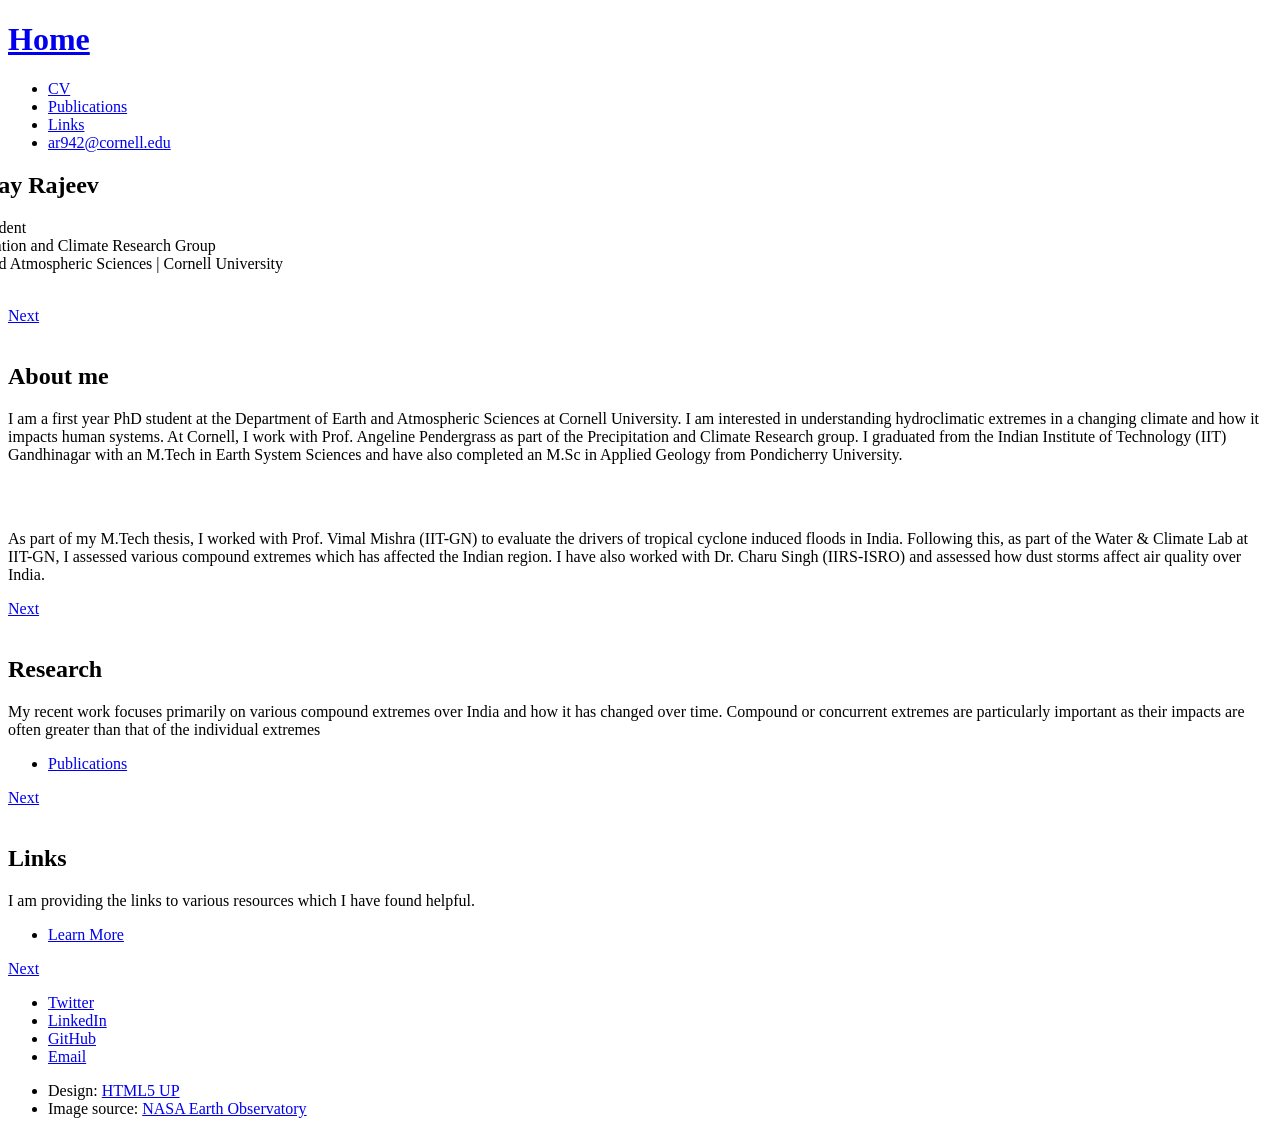
==== index.html @ 34b5880c "Add files via upload" ====
<!DOCTYPE HTML>
<!--
	Landed by HTML5 UP
	html5up.net | @ajlkn
	Free for personal and commercial use under the CCA 3.0 license (html5up.net/license)
-->
<html>
	<head>
		<title>Akshay Rajeev</title>
		<meta charset="utf-8" />
		<meta name="viewport" content="width=device-width, initial-scale=1, user-scalable=no" />
		<link rel="stylesheet" href="assets/css/main.css" />
		<noscript><link rel="stylesheet" href="assets/css/noscript.css" /></noscript>
	</head>
	<body class="is-preload landing">
		<div id="page-wrapper">

			<!-- Header -->
				<header id="header">
					<h1 id="logo"><a href="index.html">Home</a></h1>
					<nav id="nav">
						<ul>
							<li><a href="pdfs/RajeevCV.pdf">CV</a></li>
							<!-- <li>
								<a href="#">Layouts</a>
								<ul>
									<li><a href="left-sidebar.html">Left Sidebar</a></li>
									<li><a href="right-sidebar.html">Right Sidebar</a></li>
									<li><a href="no-sidebar.html">No Sidebar</a></li>
									<li>
										<a href="#">Submenu</a>
										<ul>
											<li><a href="#">Option 1</a></li>
											<li><a href="#">Option 2</a></li>
											<li><a href="#">Option 3</a></li>
											<li><a href="#">Option 4</a></li>
										</ul>
									</li>
								</ul>
							</li> -->
							<li><a href="publications.html">Publications</a></li>
							<li><a href="Links.html">Links</a></li>
							<li><a href="mailto:ar942@cornell.edu" class="button primary">ar942@cornell.edu</a></li>
						</ul>
					</nav>
				</header>

			<!-- Banner -->
				<section id="banner">
					<div class="content" style="
					    margin-left: -5%;
					">

						<header>
							<h2>Akshay Rajeev</h2>
							<p>PhD Student <br />
							<!--Climate Extremes | Earth Observation | Numerical Modelling <br /> -->
							Precipitation and Climate Research Group <br />
							Earth and Atmospheric Sciences | Cornell University</p>
						</header>
						<span class="image"><img src="images/Website_pic1.jpeg" alt="" /></span>
					</div>
					<a href="#one" class="goto-next scrolly">Next</a>
				</section>

			<!-<!-- One -->
				<section id="one" class="spotlight style1 bottom">
					<span class="image fit main"><img src="images/madagascar2.jpg" alt="" /></span>
					<div class="content">
						<div class="container">
							<div class="row">
								<div class="col-6 col-12-medium">
									<h2>About me</h2>
									<p>I am a first year PhD student at the Department of Earth and Atmospheric Sciences at Cornell University.
										 I am interested in understanding hydroclimatic extremes in a changing climate and how it impacts human systems.
										 At Cornell, I work with Prof. Angeline Pendergrass as part of the Precipitation and Climate Research group.
										  I graduated from the Indian Institute of Technology (IIT) Gandhinagar with an M.Tech in Earth System Sciences
											and have also completed an M.Sc in Applied Geology from Pondicherry University.</p>
								</div>
								<div class="col-6 col-12-medium">
									<h2>&nbsp;</h2>
									<p>	As part of my M.Tech thesis, I worked with Prof. Vimal Mishra (IIT-GN) to evaluate the drivers of tropical cyclone induced floods in India.
										Following this, as part of the Water & Climate Lab at IIT-GN, I assessed various compound extremes which has affected the Indian region.
										I have also worked with Dr. Charu Singh (IIRS-ISRO) and assessed how dust storms affect air quality over India.</p>
								</div>

							</div>
						</div>
					</div>
					<a href="#two" class="goto-next scrolly">Next</a>
				</section>

			<!-- Two -->
				<section id="two" class="spotlight style2 right">
					<span class="image fit main"><img src="images/kerala2.jpg" alt="" /></span>
					<div class="content">
						<header>
							<h2>Research</h2>
						</header>
						<p>My recent work focuses primarily on various compound extremes over India and how it has changed over time.
							 Compound or concurrent extremes are particularly important as their impacts are often greater than that of the individual extremes</p>
						<ul class="actions">
							<li><a href="publications.html" class="button">Publications</a></li>
						</ul>
					</div>
					<a href="#three" class="goto-next scrolly">Next</a>
				</section>

			<!-- Three -->
				<section id="three" class="spotlight style3 left">
					<span class="image fit main"><img src="images/crops.jpg" alt="" /></span>
					<div class="content">
						<header>
							<h2>Links</h2>

						</header>
						<p>I am providing the links to various resources which I have found helpful. </p>
						<ul class="actions">
							<li><a href="#" class="button">Learn More</a></li>
						</ul>
					</div>
					<a href="#four" class="goto-next scrolly">Next</a>
				</section>


			<!-- Footer -->
				<footer id="footer">
					<ul class="icons">
						<li><a href="https://twitter.com/ClimateMalayali" class="icon brands alt fa-twitter"><span class="label">Twitter</span></a></li>
						<!-- <li><a href="#" class="icon brands alt fa-facebook-f"><span class="label">Facebook</span></a></li> -->
						<li><a href="https://www.linkedin.com/in/akshay-rajeev-857238104/" class="icon brands alt fa-linkedin-in"><span class="label">LinkedIn</span></a></li>
						<!-- <li><a href="#" class="icon brands alt fa-instagram"><span class="label">Instagram</span></a></li> -->
						<li><a href="https://github.com/rajeevakshay" class="icon brands alt fa-github"><span class="label">GitHub</span></a></li>
						<li><a href="ar942@cornell.edu" class="icon solid alt fa-envelope"><span class="label">Email</span></a></li>


					</ul>
					<ul class="copyright">
						<li>Design: <a href="http://html5up.net">HTML5 UP</a></li><li>Image source: <a href="https://earthobservatory.nasa.gov/">NASA Earth Observatory</a></li>
					</ul>
				</footer>

		</div>

		<!-- Scripts -->
			<script src="assets/js/jquery.min.js"></script>
			<script src="assets/js/jquery.scrolly.min.js"></script>
			<script src="assets/js/jquery.dropotron.min.js"></script>
			<script src="assets/js/jquery.scrollex.min.js"></script>
			<script src="assets/js/browser.min.js"></script>
			<script src="assets/js/breakpoints.min.js"></script>
			<script src="assets/js/util.js"></script>
			<script src="assets/js/main.js"></script>

	</body>
</html>
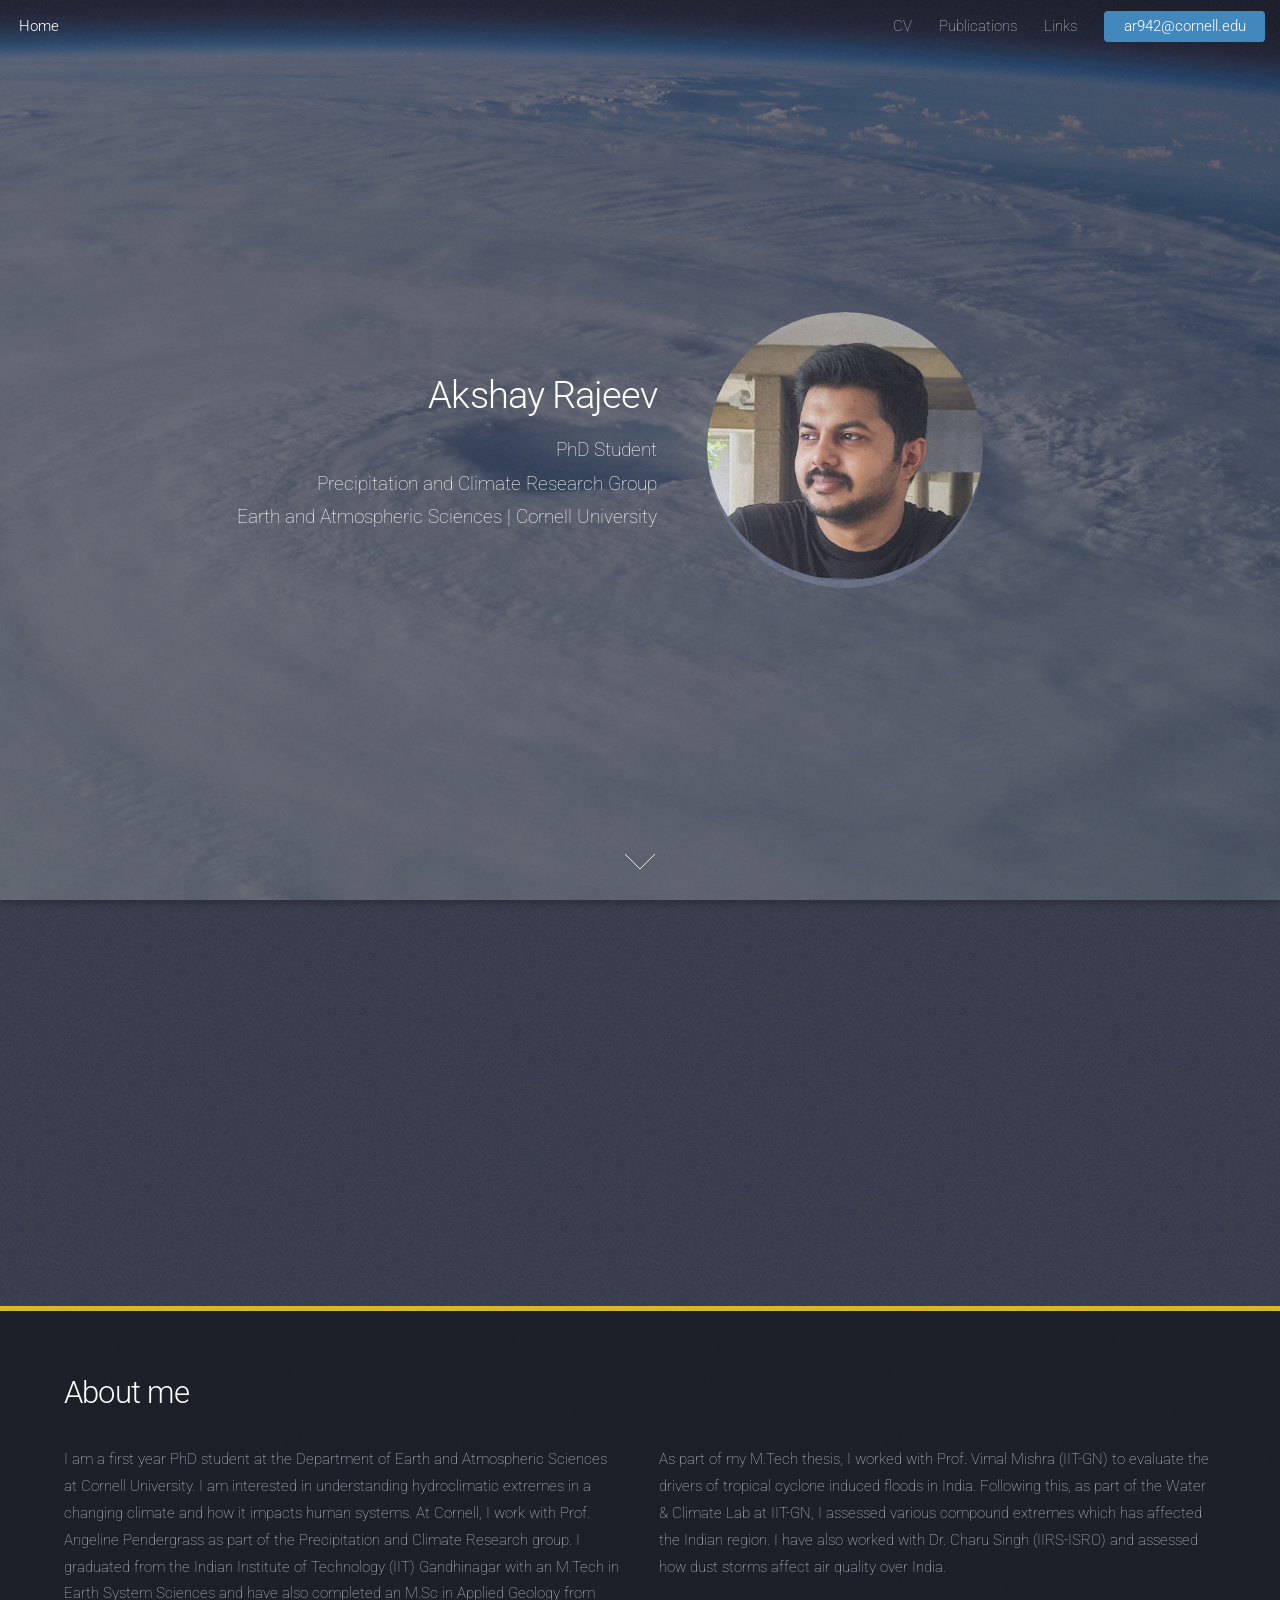
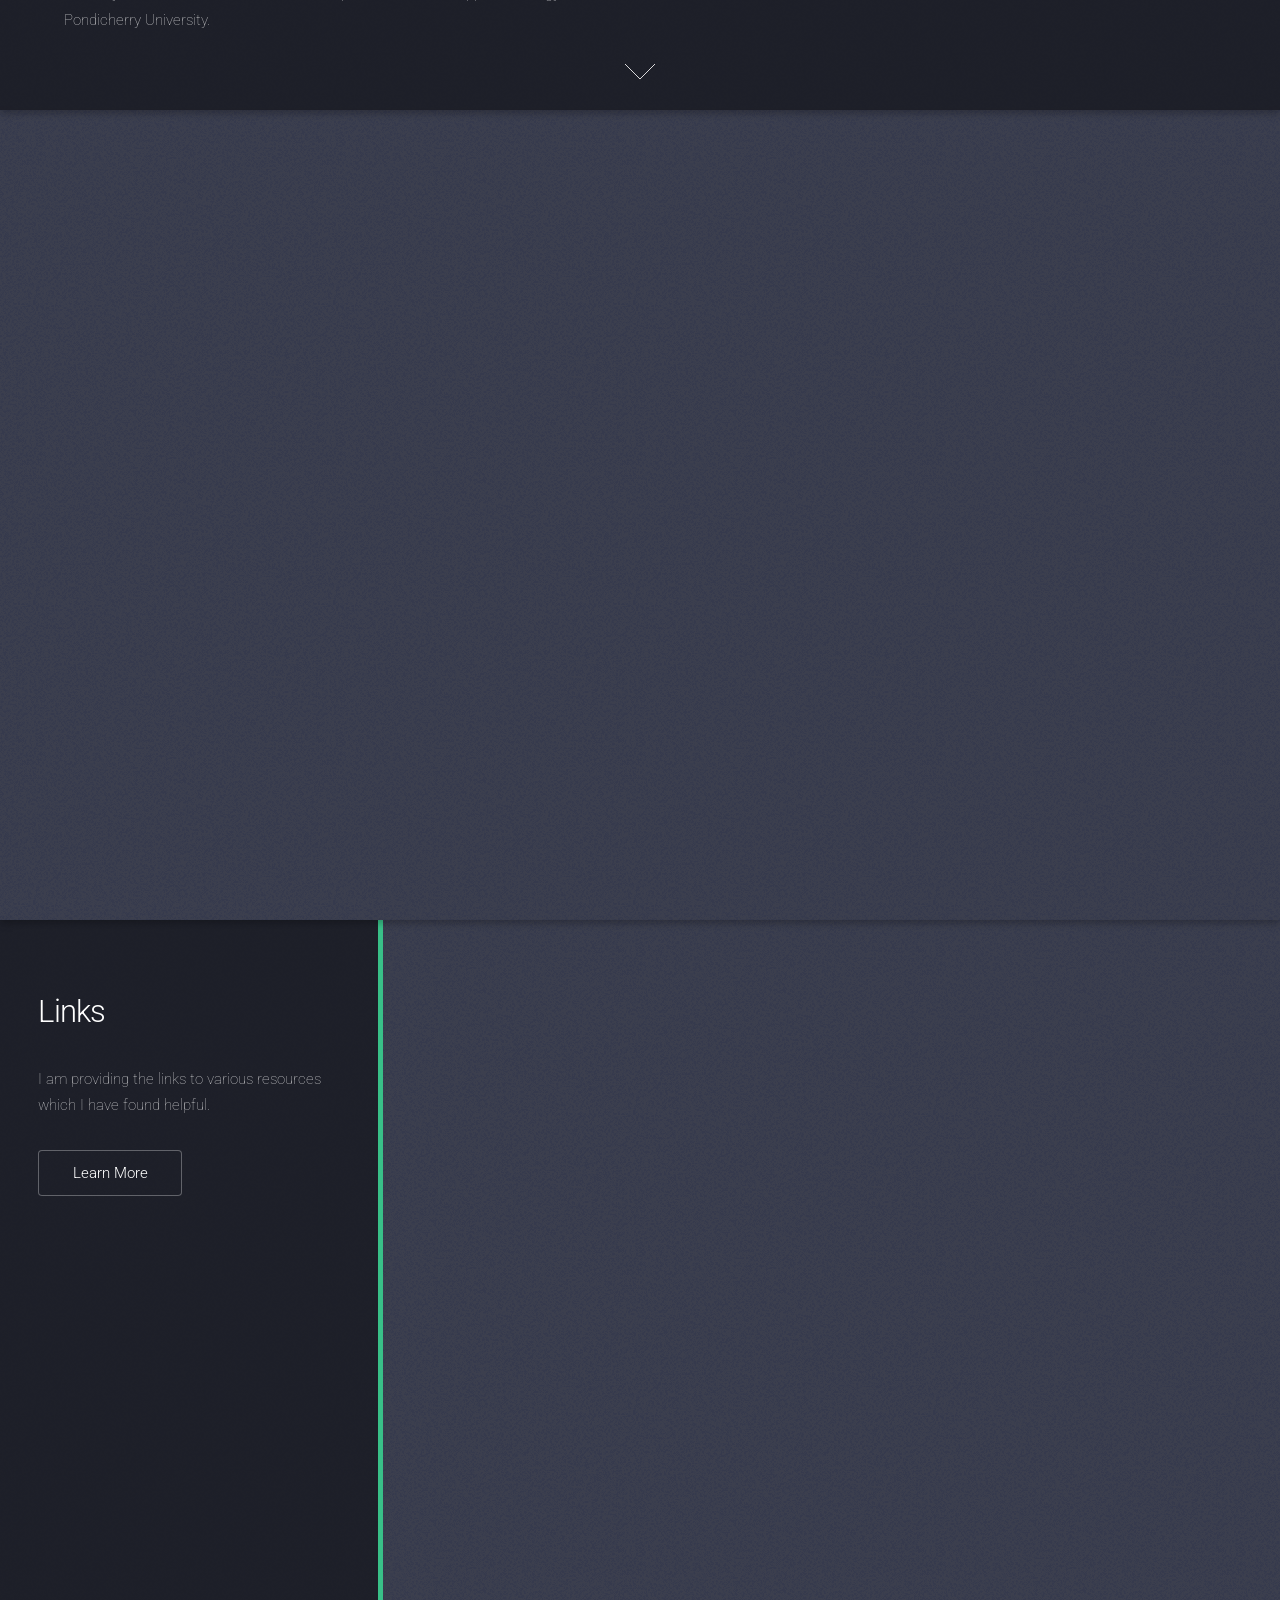
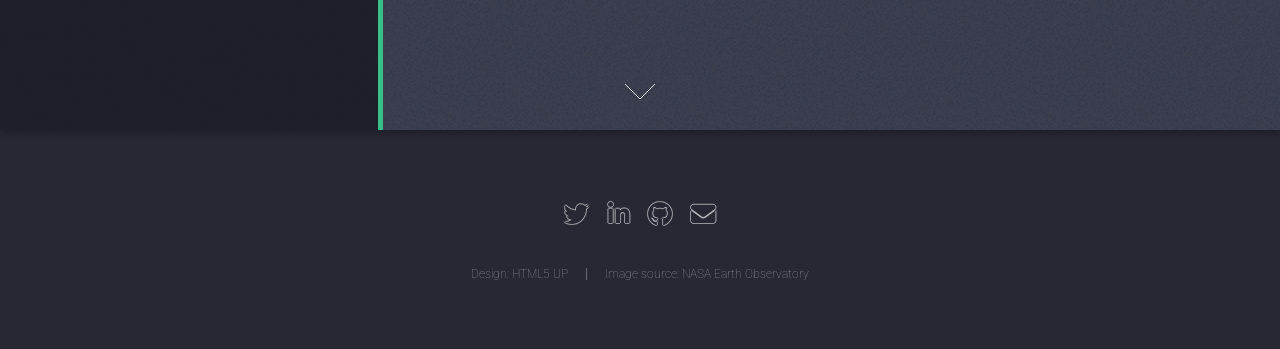
==== commit 2799bd14: "Update index.html" ====
--- a/index.html
+++ b/index.html
@@ -116,7 +116,7 @@
 						</header>
 						<p>I am providing the links to various resources which I have found helpful. </p>
 						<ul class="actions">
-							<li><a href="#" class="button">Learn More</a></li>
+							<li><a href="Links.html" class="button">Learn More</a></li>
 						</ul>
 					</div>
 					<a href="#four" class="goto-next scrolly">Next</a>
--- a/assets/css/main.css
+++ b/assets/css/main.css
@@ -0,0 +1,4129 @@
+@import url("fontawesome-all.min.css");
+@import url("https://fonts.googleapis.com/css?family=Roboto:100,300,100italic,300italic");
+
+/*
+	Landed by HTML5 UP
+	html5up.net | @ajlkn
+	Free for personal and commercial use under the CCA 3.0 license (html5up.net/license)
+
+
+
+	Hexacode for  Blue #4288bd. Replace this with other color hexacode to change colortheme
+*/
+
+html, body, div, span, applet, object,
+iframe, h1, h2, h3, h4, h5, h6, p, blockquote,
+pre, a, abbr, acronym, address, big, cite,
+code, del, dfn, em, img, ins, kbd, q, s, samp,
+small, strike, strong, sub, sup, tt, var, b,
+u, i, center, dl, dt, dd, ol, ul, li, fieldset,
+form, label, legend, table, caption, tbody,
+tfoot, thead, tr, th, td, article, aside,
+canvas, details, embed, figure, figcaption,
+footer, header, hgroup, menu, nav, output, ruby,
+section, summary, time, mark, audio, video {
+	margin: 0;
+	padding: 0;
+	border: 0;
+	font-size: 100%;
+	font: inherit;
+	vertical-align: baseline;}
+
+article, aside, details, figcaption, figure,
+footer, header, hgroup, menu, nav, section {
+	display: block;}
+
+body {
+	line-height: 1;
+}
+
+ol, ul {
+	list-style: none;
+}
+
+blockquote, q {
+	quotes: none;
+}
+
+	blockquote:before, blockquote:after, q:before, q:after {
+		content: '';
+		content: none;
+	}
+
+table {
+	border-collapse: collapse;
+	border-spacing: 0;
+}
+
+body {
+	-webkit-text-size-adjust: none;
+}
+
+mark {
+	background-color: transparent;
+	color: inherit;
+}
+
+input::-moz-focus-inner {
+	border: 0;
+	padding: 0;
+}
+
+input, select, textarea {
+	-moz-appearance: none;
+	-webkit-appearance: none;
+	-ms-appearance: none;
+	appearance: none;
+}
+
+/* Basic */
+
+	html {
+		box-sizing: border-box;
+	}
+
+	*, *:before, *:after {
+		box-sizing: inherit;
+	}
+
+	html, body {
+		background: #1c1d26;
+	}
+
+	body.is-preload *, body.is-preload *:before, body.is-preload *:after {
+		-moz-animation: none !important;
+		-webkit-animation: none !important;
+		-ms-animation: none !important;
+		animation: none !important;
+		-moz-transition: none !important;
+		-webkit-transition: none !important;
+		-ms-transition: none !important;
+		transition: none !important;
+	}
+
+	body, input, select, textarea {
+		color: rgba(255, 255, 255, 0.75);
+		font-family: "Roboto", Helvetica, sans-serif;
+		font-size: 15pt;
+		font-weight: 100;
+		line-height: 1.75em;
+	}
+
+
+	a {
+		-moz-transition: border-color 0.2s ease-in-out, color 0.2s ease-in-out;
+		-webkit-transition: border-color 0.2s ease-in-out, color 0.2s ease-in-out;
+		-ms-transition: border-color 0.2s ease-in-out, color 0.2s ease-in-out;
+		transition: border-color 0.2s ease-in-out, color 0.2s ease-in-out;
+		border-bottom: dotted 1px;
+		border-bottom-color: transparent;
+		color: #4288bd;
+		text-decoration: none;
+	}
+
+		a:hover {
+			color: #4288bd !important;
+			border-bottom-color: transparent;
+		}
+
+	strong, b {
+		color: #ffffff;
+		font-weight: 300;
+	}
+
+	em, i {
+		font-style: italic;
+	}
+
+	p {
+		margin: 0 0 2em 0;
+	}
+
+	h1, h2, h3, h4, h5, h6 {
+		color: #ffffff;
+		font-weight: 300;
+		line-height: 1em;
+		margin: 0 0 1em 0;
+	}
+
+		h1 a, h2 a, h3 a, h4 a, h5 a, h6 a {
+			color: inherit;
+			border: 0;
+		}
+
+	h2 {
+		font-size: 2em;
+		line-height: 1.5em;
+		letter-spacing: -0.025em;
+	}
+
+	h3 {
+		font-size: 1.35em;
+		line-height: 1.5em;
+	}
+
+	h4 {
+		font-size: 1.1em;
+		line-height: 1.5em;
+	}
+
+	h5 {
+		font-size: 0.9em;
+		line-height: 1.5em;
+	}
+
+	h6 {
+		font-size: 0.7em;
+		line-height: 1.5em;
+	}
+
+	sub {
+		font-size: 0.8em;
+		position: relative;
+		top: 0.5em;
+	}
+
+	sup {
+		font-size: 0.8em;
+		position: relative;
+		top: -0.5em;
+	}
+
+	hr {
+		border: 0;
+		border-bottom: solid 1px rgba(255, 255, 255, 0.3);
+		margin: 3em 0;
+	}
+
+		hr.major {
+			margin: 4em 0;
+		}
+
+	blockquote {
+		border-left: solid 4px rgba(255, 255, 255, 0.3);
+		font-style: italic;
+		margin: 0 0 2em 0;
+		padding: 0.5em 0 0.5em 2em;
+	}
+
+	code {
+		background: rgba(255, 255, 255, 0.075);
+		border-radius: 4px;
+		font-family: "Courier New", monospace;
+		font-size: 0.9em;
+		margin: 0 0.25em;
+		padding: 0.25em 0.65em;
+	}
+
+	pre {
+		-webkit-overflow-scrolling: touch;
+		font-family: "Courier New", monospace;
+		font-size: 0.9em;
+		margin: 0 0 2em 0;
+	}
+
+no_highlights {
+	  -webkit-tap-highlight-color: transparent;
+	  -webkit-touch-callout: none;
+	  -webkit-user-select: none;
+	  -khtml-user-select: none;
+	  -moz-user-select: none;
+	  -ms-user-select: none;
+	  user-select: none;
+	}
+
+		pre code {
+			display: block;
+			line-height: 1.75em;
+			padding: 1em 1.5em;
+			overflow-x: auto;
+		}
+
+	.align-left {
+		text-align: left;
+	}
+
+	.align-center {
+		text-align: center;
+	}
+
+	.align-right {
+		text-align: right;
+	}
+
+/* Loader */
+
+	@-moz-keyframes spinner-show {
+		0% {
+			opacity: 0;
+		}
+
+		100% {
+			opacity: 1;
+		}
+	}
+
+	@-webkit-keyframes spinner-show {
+		0% {
+			opacity: 0;
+		}
+
+		100% {
+			opacity: 1;
+		}
+	}
+
+	@-ms-keyframes spinner-show {
+		0% {
+			opacity: 0;
+		}
+
+		100% {
+			opacity: 1;
+		}
+	}
+
+	@keyframes spinner-show {
+		0% {
+			opacity: 0;
+		}
+
+		100% {
+			opacity: 1;
+		}
+	}
+
+	@-moz-keyframes spinner-hide {
+		0% {
+			color: rgba(255, 255, 255, 0.15);
+			z-index: 100001;
+			-moz-transform: scale(1) rotate(0deg);
+			-webkit-transform: scale(1) rotate(0deg);
+			-ms-transform: scale(1) rotate(0deg);
+			transform: scale(1) rotate(0deg);
+		}
+
+		99% {
+			color: #1c1d26;
+			z-index: 100001;
+			-moz-transform: scale(0.5) rotate(360deg);
+			-webkit-transform: scale(0.5) rotate(360deg);
+			-ms-transform: scale(0.5) rotate(360deg);
+			transform: scale(0.5) rotate(360deg);
+		}
+
+		100% {
+			color: #1c1d26;
+			z-index: -1;
+			-moz-transform: scale(0.5) rotate(360deg);
+			-webkit-transform: scale(0.5) rotate(360deg);
+			-ms-transform: scale(0.5) rotate(360deg);
+			transform: scale(0.5) rotate(360deg);
+		}
+	}
+
+	@-webkit-keyframes spinner-hide {
+		0% {
+			color: rgba(255, 255, 255, 0.15);
+			z-index: 100001;
+			-moz-transform: scale(1) rotate(0deg);
+			-webkit-transform: scale(1) rotate(0deg);
+			-ms-transform: scale(1) rotate(0deg);
+			transform: scale(1) rotate(0deg);
+		}
+
+		99% {
+			color: #1c1d26;
+			z-index: 100001;
+			-moz-transform: scale(0.5) rotate(360deg);
+			-webkit-transform: scale(0.5) rotate(360deg);
+			-ms-transform: scale(0.5) rotate(360deg);
+			transform: scale(0.5) rotate(360deg);
+		}
+
+		100% {
+			color: #1c1d26;
+			z-index: -1;
+			-moz-transform: scale(0.5) rotate(360deg);
+			-webkit-transform: scale(0.5) rotate(360deg);
+			-ms-transform: scale(0.5) rotate(360deg);
+			transform: scale(0.5) rotate(360deg);
+		}
+	}
+
+	@-ms-keyframes spinner-hide {
+		0% {
+			color: rgba(255, 255, 255, 0.15);
+			z-index: 100001;
+			-moz-transform: scale(1) rotate(0deg);
+			-webkit-transform: scale(1) rotate(0deg);
+			-ms-transform: scale(1) rotate(0deg);
+			transform: scale(1) rotate(0deg);
+		}
+
+		99% {
+			color: #1c1d26;
+			z-index: 100001;
+			-moz-transform: scale(0.5) rotate(360deg);
+			-webkit-transform: scale(0.5) rotate(360deg);
+			-ms-transform: scale(0.5) rotate(360deg);
+			transform: scale(0.5) rotate(360deg);
+		}
+
+		100% {
+			color: #1c1d26;
+			z-index: -1;
+			-moz-transform: scale(0.5) rotate(360deg);
+			-webkit-transform: scale(0.5) rotate(360deg);
+			-ms-transform: scale(0.5) rotate(360deg);
+			transform: scale(0.5) rotate(360deg);
+		}
+	}
+
+	@keyframes spinner-hide {
+		0% {
+			color: rgba(255, 255, 255, 0.15);
+			z-index: 100001;
+			-moz-transform: scale(1) rotate(0deg);
+			-webkit-transform: scale(1) rotate(0deg);
+			-ms-transform: scale(1) rotate(0deg);
+			transform: scale(1) rotate(0deg);
+		}
+
+		99% {
+			color: #1c1d26;
+			z-index: 100001;
+			-moz-transform: scale(0.5) rotate(360deg);
+			-webkit-transform: scale(0.5) rotate(360deg);
+			-ms-transform: scale(0.5) rotate(360deg);
+			transform: scale(0.5) rotate(360deg);
+		}
+
+		100% {
+			color: #1c1d26;
+			z-index: -1;
+			-moz-transform: scale(0.5) rotate(360deg);
+			-webkit-transform: scale(0.5) rotate(360deg);
+			-ms-transform: scale(0.5) rotate(360deg);
+			transform: scale(0.5) rotate(360deg);
+		}
+	}
+
+	@-moz-keyframes spinner-rotate {
+		0% {
+			-moz-transform: scale(1) rotate(0deg);
+			-webkit-transform: scale(1) rotate(0deg);
+			-ms-transform: scale(1) rotate(0deg);
+			transform: scale(1) rotate(0deg);
+		}
+
+		100% {
+			-moz-transform: scale(1) rotate(360deg);
+			-webkit-transform: scale(1) rotate(360deg);
+			-ms-transform: scale(1) rotate(360deg);
+			transform: scale(1) rotate(360deg);
+		}
+	}
+
+	@-webkit-keyframes spinner-rotate {
+		0% {
+			-moz-transform: scale(1) rotate(0deg);
+			-webkit-transform: scale(1) rotate(0deg);
+			-ms-transform: scale(1) rotate(0deg);
+			transform: scale(1) rotate(0deg);
+		}
+
+		100% {
+			-moz-transform: scale(1) rotate(360deg);
+			-webkit-transform: scale(1) rotate(360deg);
+			-ms-transform: scale(1) rotate(360deg);
+			transform: scale(1) rotate(360deg);
+		}
+	}
+
+	@-ms-keyframes spinner-rotate {
+		0% {
+			-moz-transform: scale(1) rotate(0deg);
+			-webkit-transform: scale(1) rotate(0deg);
+			-ms-transform: scale(1) rotate(0deg);
+			transform: scale(1) rotate(0deg);
+		}
+
+		100% {
+			-moz-transform: scale(1) rotate(360deg);
+			-webkit-transform: scale(1) rotate(360deg);
+			-ms-transform: scale(1) rotate(360deg);
+			transform: scale(1) rotate(360deg);
+		}
+	}
+
+	@keyframes spinner-rotate {
+		0% {
+			-moz-transform: scale(1) rotate(0deg);
+			-webkit-transform: scale(1) rotate(0deg);
+			-ms-transform: scale(1) rotate(0deg);
+			transform: scale(1) rotate(0deg);
+		}
+
+		100% {
+			-moz-transform: scale(1) rotate(360deg);
+			-webkit-transform: scale(1) rotate(360deg);
+			-ms-transform: scale(1) rotate(360deg);
+			transform: scale(1) rotate(360deg);
+		}
+	}
+
+	@-moz-keyframes overlay-hide {
+		0% {
+			opacity: 1;
+			z-index: 100000;
+		}
+
+		15% {
+			opacity: 1;
+			z-index: 100000;
+		}
+
+		99% {
+			opacity: 0;
+			z-index: 100000;
+		}
+
+		100% {
+			opacity: 0;
+			z-index: -1;
+		}
+	}
+
+	@-webkit-keyframes overlay-hide {
+		0% {
+			opacity: 1;
+			z-index: 100000;
+		}
+
+		15% {
+			opacity: 1;
+			z-index: 100000;
+		}
+
+		99% {
+			opacity: 0;
+			z-index: 100000;
+		}
+
+		100% {
+			opacity: 0;
+			z-index: -1;
+		}
+	}
+
+	@-ms-keyframes overlay-hide {
+		0% {
+			opacity: 1;
+			z-index: 100000;
+		}
+
+		15% {
+			opacity: 1;
+			z-index: 100000;
+		}
+
+		99% {
+			opacity: 0;
+			z-index: 100000;
+		}
+
+		100% {
+			opacity: 0;
+			z-index: -1;
+		}
+	}
+
+	@keyframes overlay-hide {
+		0% {
+			opacity: 1;
+			z-index: 100000;
+		}
+
+		15% {
+			opacity: 1;
+			z-index: 100000;
+		}
+
+		99% {
+			opacity: 0;
+			z-index: 100000;
+		}
+
+		100% {
+			opacity: 0;
+			z-index: -1;
+		}
+	}
+
+	body.landing {
+		text-decoration: none;
+	}
+
+		body.landing:before {
+			-moz-osx-font-smoothing: grayscale;
+			-webkit-font-smoothing: antialiased;
+			display: inline-block;
+			font-style: normal;
+			font-variant: normal;
+			text-rendering: auto;
+			line-height: 1;
+			text-transform: none !important;
+			font-family: 'Font Awesome 5 Free';
+			font-weight: 900;
+		}
+
+		body.landing:before {
+			-moz-animation: spinner-show 1.5s 1 0.25s ease forwards, spinner-hide 0.25s ease-in-out forwards !important;
+			-webkit-animation: spinner-show 1.5s 1 0.25s ease forwards, spinner-hide 0.25s ease-in-out forwards !important;
+			-ms-animation: spinner-show 1.5s 1 0.25s ease forwards, spinner-hide 0.25s ease-in-out forwards !important;
+			animation: spinner-show 1.5s 1 0.25s ease forwards, spinner-hide 0.25s ease-in-out forwards !important;
+			-moz-transform-origin: 50% 50%;
+			-webkit-transform-origin: 50% 50%;
+			-ms-transform-origin: 50% 50%;
+			transform-origin: 50% 50%;
+			color: rgba(255, 255, 255, 0.15);
+			content: '\f1ce';
+			cursor: default;
+			display: block;
+			font-size: 2em;
+			height: 2em;
+			left: 50%;
+			line-height: 2em;
+			margin: -1em 0 0 -1em;
+			opacity: 0;
+			position: fixed;
+			text-align: center;
+			top: 50%;
+			width: 2em;
+			z-index: -1;
+		}
+
+		body.landing:after {
+			-moz-animation: overlay-hide 1.5s ease-in forwards !important;
+			-webkit-animation: overlay-hide 1.5s ease-in forwards !important;
+			-ms-animation: overlay-hide 1.5s ease-in forwards !important;
+			animation: overlay-hide 1.5s ease-in forwards !important;
+			background: #1c1d26;
+			content: '';
+			display: block;
+			height: 100%;
+			left: 0;
+			opacity: 0;
+			position: fixed;
+			top: 0;
+			width: 100%;
+			z-index: -1;
+		}
+
+		body.landing.is-preload:before {
+			-moz-animation: spinner-show 1.5s 1 0.25s ease forwards, spinner-rotate 0.75s infinite linear !important;
+			-webkit-animation: spinner-show 1.5s 1 0.25s ease forwards, spinner-rotate 0.75s infinite linear !important;
+			-ms-animation: spinner-show 1.5s 1 0.25s ease forwards, spinner-rotate 0.75s infinite linear !important;
+			animation: spinner-show 1.5s 1 0.25s ease forwards, spinner-rotate 0.75s infinite linear !important;
+			z-index: 100001;
+		}
+
+		body.landing.is-preload:after {
+			-moz-animation: none !important;
+			-webkit-animation: none !important;
+			-ms-animation: none !important;
+			animation: none !important;
+			opacity: 1;
+			z-index: 100000;
+		}
+
+	@media (-webkit-min-device-pixel-ratio: 2) {
+
+		body.landing:before {
+			line-height: 2.025em;
+		}
+
+	}
+
+/* Container */
+
+	.container {
+		margin: 0 auto;
+		max-width: calc(100% - 4em);
+		width: 70em;
+	}
+
+		.container.xsmall {
+			width: 17.5em;
+		}
+
+		.container.small {
+			width: 35em;
+		}
+
+		.container.medium {
+			width: 52.5em;
+		}
+
+		.container.large {
+			width: 87.5em;
+		}
+
+		.container.xlarge {
+			width: 105em;
+		}
+
+		.container.max {
+			width: 100%;
+		}
+
+		@media screen and (max-width: 1280px) {
+
+			.container {
+				width: 90%;
+				max-width: 100%;
+			}
+
+		}
+
+		@media screen and (max-width: 980px) {
+
+			.container {
+				width: 100% !important;
+			}
+
+		}
+
+/* Row */
+
+	.row {
+		display: flex;
+		flex-wrap: wrap;
+		box-sizing: border-box;
+		align-items: stretch;
+	}
+
+		.row > * {
+			box-sizing: border-box;
+		}
+
+		.row.gtr-uniform > * > :last-child {
+			margin-bottom: 0;
+		}
+
+		.row.aln-left {
+			justify-content: flex-start;
+		}
+
+		.row.aln-center {
+			justify-content: center;
+		}
+
+		.row.aln-right {
+			justify-content: flex-end;
+		}
+
+		.row.aln-top {
+			align-items: flex-start;
+		}
+
+		.row.aln-middle {
+			align-items: center;
+		}
+
+		.row.aln-bottom {
+			align-items: flex-end;
+		}
+
+		.row > .imp {
+			order: -1;
+		}
+
+		.row > .col-1 {
+			width: 8.33333%;
+		}
+
+		.row > .off-1 {
+			margin-left: 8.33333%;
+		}
+
+		.row > .col-2 {
+			width: 16.66667%;
+		}
+
+		.row > .off-2 {
+			margin-left: 16.66667%;
+		}
+
+		.row > .col-3 {
+			width: 25%;
+		}
+
+		.row > .off-3 {
+			margin-left: 25%;
+		}
+
+		.row > .col-4 {
+			width: 33.33333%;
+		}
+
+		.row > .off-4 {
+			margin-left: 33.33333%;
+		}
+
+		.row > .col-5 {
+			width: 41.66667%;
+		}
+
+		.row > .off-5 {
+			margin-left: 41.66667%;
+		}
+
+		.row > .col-6 {
+			width: 50%;
+		}
+
+		.row > .off-6 {
+			margin-left: 50%;
+		}
+
+		.row > .col-7 {
+			width: 58.33333%;
+		}
+
+		.row > .off-7 {
+			margin-left: 58.33333%;
+		}
+
+		.row > .col-8 {
+			width: 66.66667%;
+		}
+
+		.row > .off-8 {
+			margin-left: 66.66667%;
+		}
+
+		.row > .col-9 {
+			width: 75%;
+		}
+
+		.row > .off-9 {
+			margin-left: 75%;
+		}
+
+		.row > .col-10 {
+			width: 83.33333%;
+		}
+
+		.row > .off-10 {
+			margin-left: 83.33333%;
+		}
+
+		.row > .col-11 {
+			width: 91.66667%;
+		}
+
+		.row > .off-11 {
+			margin-left: 91.66667%;
+		}
+
+		.row > .col-12 {
+			width: 100%;
+		}
+
+		.row > .off-12 {
+			margin-left: 100%;
+		}
+
+		.row.gtr-0 {
+			margin-top: 0;
+			margin-left: 0em;
+		}
+
+			.row.gtr-0 > * {
+				padding: 0 0 0 0em;
+			}
+
+			.row.gtr-0.gtr-uniform {
+				margin-top: 0em;
+			}
+
+				.row.gtr-0.gtr-uniform > * {
+					padding-top: 0em;
+				}
+
+		.row.gtr-25 {
+			margin-top: 0;
+			margin-left: -0.625em;
+		}
+
+			.row.gtr-25 > * {
+				padding: 0 0 0 0.625em;
+			}
+
+			.row.gtr-25.gtr-uniform {
+				margin-top: -0.625em;
+			}
+
+				.row.gtr-25.gtr-uniform > * {
+					padding-top: 0.625em;
+				}
+
+		.row.gtr-50 {
+			margin-top: 0;
+			margin-left: -1.25em;
+		}
+
+			.row.gtr-50 > * {
+				padding: 0 0 0 1.25em;
+			}
+
+			.row.gtr-50.gtr-uniform {
+				margin-top: -1.25em;
+			}
+
+				.row.gtr-50.gtr-uniform > * {
+					padding-top: 1.25em;
+				}
+
+		.row {
+			margin-top: 0;
+			margin-left: -2.5em;
+		}
+
+			.row > * {
+				padding: 0 0 0 2.5em;
+			}
+
+			.row.gtr-uniform {
+				margin-top: -2.5em;
+			}
+
+				.row.gtr-uniform > * {
+					padding-top: 2.5em;
+				}
+
+		.row.gtr-150 {
+			margin-top: 0;
+			margin-left: -3.75em;
+		}
+
+			.row.gtr-150 > * {
+				padding: 0 0 0 3.75em;
+			}
+
+			.row.gtr-150.gtr-uniform {
+				margin-top: -3.75em;
+			}
+
+				.row.gtr-150.gtr-uniform > * {
+					padding-top: 3.75em;
+				}
+
+		.row.gtr-200 {
+			margin-top: 0;
+			margin-left: -5em;
+		}
+
+			.row.gtr-200 > * {
+				padding: 0 0 0 5em;
+			}
+
+			.row.gtr-200.gtr-uniform {
+				margin-top: -5em;
+			}
+
+				.row.gtr-200.gtr-uniform > * {
+					padding-top: 5em;
+				}
+
+		@media screen and (max-width: 1680px) {
+
+			.row {
+				display: flex;
+				flex-wrap: wrap;
+				box-sizing: border-box;
+				align-items: stretch;
+			}
+
+				.row > * {
+					box-sizing: border-box;
+				}
+
+				.row.gtr-uniform > * > :last-child {
+					margin-bottom: 0;
+				}
+
+				.row.aln-left {
+					justify-content: flex-start;
+				}
+
+				.row.aln-center {
+					justify-content: center;
+				}
+
+				.row.aln-right {
+					justify-content: flex-end;
+				}
+
+				.row.aln-top {
+					align-items: flex-start;
+				}
+
+				.row.aln-middle {
+					align-items: center;
+				}
+
+				.row.aln-bottom {
+					align-items: flex-end;
+				}
+
+				.row > .imp-xlarge {
+					order: -1;
+				}
+
+				.row > .col-1-xlarge {
+					width: 8.33333%;
+				}
+
+				.row > .off-1-xlarge {
+					margin-left: 8.33333%;
+				}
+
+				.row > .col-2-xlarge {
+					width: 16.66667%;
+				}
+
+				.row > .off-2-xlarge {
+					margin-left: 16.66667%;
+				}
+
+				.row > .col-3-xlarge {
+					width: 25%;
+				}
+
+				.row > .off-3-xlarge {
+					margin-left: 25%;
+				}
+
+				.row > .col-4-xlarge {
+					width: 33.33333%;
+				}
+
+				.row > .off-4-xlarge {
+					margin-left: 33.33333%;
+				}
+
+				.row > .col-5-xlarge {
+					width: 41.66667%;
+				}
+
+				.row > .off-5-xlarge {
+					margin-left: 41.66667%;
+				}
+
+				.row > .col-6-xlarge {
+					width: 50%;
+				}
+
+				.row > .off-6-xlarge {
+					margin-left: 50%;
+				}
+
+				.row > .col-7-xlarge {
+					width: 58.33333%;
+				}
+
+				.row > .off-7-xlarge {
+					margin-left: 58.33333%;
+				}
+
+				.row > .col-8-xlarge {
+					width: 66.66667%;
+				}
+
+				.row > .off-8-xlarge {
+					margin-left: 66.66667%;
+				}
+
+				.row > .col-9-xlarge {
+					width: 75%;
+				}
+
+				.row > .off-9-xlarge {
+					margin-left: 75%;
+				}
+
+				.row > .col-10-xlarge {
+					width: 83.33333%;
+				}
+
+				.row > .off-10-xlarge {
+					margin-left: 83.33333%;
+				}
+
+				.row > .col-11-xlarge {
+					width: 91.66667%;
+				}
+
+				.row > .off-11-xlarge {
+					margin-left: 91.66667%;
+				}
+
+				.row > .col-12-xlarge {
+					width: 100%;
+				}
+
+				.row > .off-12-xlarge {
+					margin-left: 100%;
+				}
+
+				.row.gtr-0 {
+					margin-top: 0;
+					margin-left: 0em;
+				}
+
+					.row.gtr-0 > * {
+						padding: 0 0 0 0em;
+					}
+
+					.row.gtr-0.gtr-uniform {
+						margin-top: 0em;
+					}
+
+						.row.gtr-0.gtr-uniform > * {
+							padding-top: 0em;
+						}
+
+				.row.gtr-25 {
+					margin-top: 0;
+					margin-left: -0.625em;
+				}
+
+					.row.gtr-25 > * {
+						padding: 0 0 0 0.625em;
+					}
+
+					.row.gtr-25.gtr-uniform {
+						margin-top: -0.625em;
+					}
+
+						.row.gtr-25.gtr-uniform > * {
+							padding-top: 0.625em;
+						}
+
+				.row.gtr-50 {
+					margin-top: 0;
+					margin-left: -1.25em;
+				}
+
+					.row.gtr-50 > * {
+						padding: 0 0 0 1.25em;
+					}
+
+					.row.gtr-50.gtr-uniform {
+						margin-top: -1.25em;
+					}
+
+						.row.gtr-50.gtr-uniform > * {
+							padding-top: 1.25em;
+						}
+
+				.row {
+					margin-top: 0;
+					margin-left: -2.5em;
+				}
+
+					.row > * {
+						padding: 0 0 0 2.5em;
+					}
+
+					.row.gtr-uniform {
+						margin-top: -2.5em;
+					}
+
+						.row.gtr-uniform > * {
+							padding-top: 2.5em;
+						}
+
+				.row.gtr-150 {
+					margin-top: 0;
+					margin-left: -3.75em;
+				}
+
+					.row.gtr-150 > * {
+						padding: 0 0 0 3.75em;
+					}
+
+					.row.gtr-150.gtr-uniform {
+						margin-top: -3.75em;
+					}
+
+						.row.gtr-150.gtr-uniform > * {
+							padding-top: 3.75em;
+						}
+
+				.row.gtr-200 {
+					margin-top: 0;
+					margin-left: -5em;
+				}
+
+					.row.gtr-200 > * {
+						padding: 0 0 0 5em;
+					}
+
+					.row.gtr-200.gtr-uniform {
+						margin-top: -5em;
+					}
+
+						.row.gtr-200.gtr-uniform > * {
+							padding-top: 5em;
+						}
+
+		}
+
+		@media screen and (max-width: 1280px) {
+
+			.row {
+				display: flex;
+				flex-wrap: wrap;
+				box-sizing: border-box;
+				align-items: stretch;
+			}
+
+				.row > * {
+					box-sizing: border-box;
+				}
+
+				.row.gtr-uniform > * > :last-child {
+					margin-bottom: 0;
+				}
+
+				.row.aln-left {
+					justify-content: flex-start;
+				}
+
+				.row.aln-center {
+					justify-content: center;
+				}
+
+				.row.aln-right {
+					justify-content: flex-end;
+				}
+
+				.row.aln-top {
+					align-items: flex-start;
+				}
+
+				.row.aln-middle {
+					align-items: center;
+				}
+
+				.row.aln-bottom {
+					align-items: flex-end;
+				}
+
+				.row > .imp-large {
+					order: -1;
+				}
+
+				.row > .col-1-large {
+					width: 8.33333%;
+				}
+
+				.row > .off-1-large {
+					margin-left: 8.33333%;
+				}
+
+				.row > .col-2-large {
+					width: 16.66667%;
+				}
+
+				.row > .off-2-large {
+					margin-left: 16.66667%;
+				}
+
+				.row > .col-3-large {
+					width: 25%;
+				}
+
+				.row > .off-3-large {
+					margin-left: 25%;
+				}
+
+				.row > .col-4-large {
+					width: 33.33333%;
+				}
+
+				.row > .off-4-large {
+					margin-left: 33.33333%;
+				}
+
+				.row > .col-5-large {
+					width: 41.66667%;
+				}
+
+				.row > .off-5-large {
+					margin-left: 41.66667%;
+				}
+
+				.row > .col-6-large {
+					width: 50%;
+				}
+
+				.row > .off-6-large {
+					margin-left: 50%;
+				}
+
+				.row > .col-7-large {
+					width: 58.33333%;
+				}
+
+				.row > .off-7-large {
+					margin-left: 58.33333%;
+				}
+
+				.row > .col-8-large {
+					width: 66.66667%;
+				}
+
+				.row > .off-8-large {
+					margin-left: 66.66667%;
+				}
+
+				.row > .col-9-large {
+					width: 75%;
+				}
+
+				.row > .off-9-large {
+					margin-left: 75%;
+				}
+
+				.row > .col-10-large {
+					width: 83.33333%;
+				}
+
+				.row > .off-10-large {
+					margin-left: 83.33333%;
+				}
+
+				.row > .col-11-large {
+					width: 91.66667%;
+				}
+
+				.row > .off-11-large {
+					margin-left: 91.66667%;
+				}
+
+				.row > .col-12-large {
+					width: 100%;
+				}
+
+				.row > .off-12-large {
+					margin-left: 100%;
+				}
+
+				.row.gtr-0 {
+					margin-top: 0;
+					margin-left: 0em;
+				}
+
+					.row.gtr-0 > * {
+						padding: 0 0 0 0em;
+					}
+
+					.row.gtr-0.gtr-uniform {
+						margin-top: 0em;
+					}
+
+						.row.gtr-0.gtr-uniform > * {
+							padding-top: 0em;
+						}
+
+				.row.gtr-25 {
+					margin-top: 0;
+					margin-left: -0.625em;
+				}
+
+					.row.gtr-25 > * {
+						padding: 0 0 0 0.625em;
+					}
+
+					.row.gtr-25.gtr-uniform {
+						margin-top: -0.625em;
+					}
+
+						.row.gtr-25.gtr-uniform > * {
+							padding-top: 0.625em;
+						}
+
+				.row.gtr-50 {
+					margin-top: 0;
+					margin-left: -1.25em;
+				}
+
+					.row.gtr-50 > * {
+						padding: 0 0 0 1.25em;
+					}
+
+					.row.gtr-50.gtr-uniform {
+						margin-top: -1.25em;
+					}
+
+						.row.gtr-50.gtr-uniform > * {
+							padding-top: 1.25em;
+						}
+
+				.row {
+					margin-top: 0;
+					margin-left: -2.5em;
+				}
+
+					.row > * {
+						padding: 0 0 0 2.5em;
+					}
+
+					.row.gtr-uniform {
+						margin-top: -2.5em;
+					}
+
+						.row.gtr-uniform > * {
+							padding-top: 2.5em;
+						}
+
+				.row.gtr-150 {
+					margin-top: 0;
+					margin-left: -3.75em;
+				}
+
+					.row.gtr-150 > * {
+						padding: 0 0 0 3.75em;
+					}
+
+					.row.gtr-150.gtr-uniform {
+						margin-top: -3.75em;
+					}
+
+						.row.gtr-150.gtr-uniform > * {
+							padding-top: 3.75em;
+						}
+
+				.row.gtr-200 {
+					margin-top: 0;
+					margin-left: -5em;
+				}
+
+					.row.gtr-200 > * {
+						padding: 0 0 0 5em;
+					}
+
+					.row.gtr-200.gtr-uniform {
+						margin-top: -5em;
+					}
+
+						.row.gtr-200.gtr-uniform > * {
+							padding-top: 5em;
+						}
+
+		}
+
+		@media screen and (max-width: 980px) {
+
+			.row {
+				display: flex;
+				flex-wrap: wrap;
+				box-sizing: border-box;
+				align-items: stretch;
+			}
+
+				.row > * {
+					box-sizing: border-box;
+				}
+
+				.row.gtr-uniform > * > :last-child {
+					margin-bottom: 0;
+				}
+
+				.row.aln-left {
+					justify-content: flex-start;
+				}
+
+				.row.aln-center {
+					justify-content: center;
+				}
+
+				.row.aln-right {
+					justify-content: flex-end;
+				}
+
+				.row.aln-top {
+					align-items: flex-start;
+				}
+
+				.row.aln-middle {
+					align-items: center;
+				}
+
+				.row.aln-bottom {
+					align-items: flex-end;
+				}
+
+				.row > .imp-medium {
+					order: -1;
+				}
+
+				.row > .col-1-medium {
+					width: 8.33333%;
+				}
+
+				.row > .off-1-medium {
+					margin-left: 8.33333%;
+				}
+
+				.row > .col-2-medium {
+					width: 16.66667%;
+				}
+
+				.row > .off-2-medium {
+					margin-left: 16.66667%;
+				}
+
+				.row > .col-3-medium {
+					width: 25%;
+				}
+
+				.row > .off-3-medium {
+					margin-left: 25%;
+				}
+
+				.row > .col-4-medium {
+					width: 33.33333%;
+				}
+
+				.row > .off-4-medium {
+					margin-left: 33.33333%;
+				}
+
+				.row > .col-5-medium {
+					width: 41.66667%;
+				}
+
+				.row > .off-5-medium {
+					margin-left: 41.66667%;
+				}
+
+				.row > .col-6-medium {
+					width: 50%;
+				}
+
+				.row > .off-6-medium {
+					margin-left: 50%;
+				}
+
+				.row > .col-7-medium {
+					width: 58.33333%;
+				}
+
+				.row > .off-7-medium {
+					margin-left: 58.33333%;
+				}
+
+				.row > .col-8-medium {
+					width: 66.66667%;
+				}
+
+				.row > .off-8-medium {
+					margin-left: 66.66667%;
+				}
+
+				.row > .col-9-medium {
+					width: 75%;
+				}
+
+				.row > .off-9-medium {
+					margin-left: 75%;
+				}
+
+				.row > .col-10-medium {
+					width: 83.33333%;
+				}
+
+				.row > .off-10-medium {
+					margin-left: 83.33333%;
+				}
+
+				.row > .col-11-medium {
+					width: 91.66667%;
+				}
+
+				.row > .off-11-medium {
+					margin-left: 91.66667%;
+				}
+
+				.row > .col-12-medium {
+					width: 100%;
+				}
+
+				.row > .off-12-medium {
+					margin-left: 100%;
+				}
+
+				.row.gtr-0 {
+					margin-top: 0;
+					margin-left: 0em;
+				}
+
+					.row.gtr-0 > * {
+						padding: 0 0 0 0em;
+					}
+
+					.row.gtr-0.gtr-uniform {
+						margin-top: 0em;
+					}
+
+						.row.gtr-0.gtr-uniform > * {
+							padding-top: 0em;
+						}
+
+				.row.gtr-25 {
+					margin-top: 0;
+					margin-left: -0.625em;
+				}
+
+					.row.gtr-25 > * {
+						padding: 0 0 0 0.625em;
+					}
+
+					.row.gtr-25.gtr-uniform {
+						margin-top: -0.625em;
+					}
+
+						.row.gtr-25.gtr-uniform > * {
+							padding-top: 0.625em;
+						}
+
+				.row.gtr-50 {
+					margin-top: 0;
+					margin-left: -1.25em;
+				}
+
+					.row.gtr-50 > * {
+						padding: 0 0 0 1.25em;
+					}
+
+					.row.gtr-50.gtr-uniform {
+						margin-top: -1.25em;
+					}
+
+						.row.gtr-50.gtr-uniform > * {
+							padding-top: 1.25em;
+						}
+
+				.row {
+					margin-top: 0;
+					margin-left: -2.5em;
+				}
+
+					.row > * {
+						padding: 0 0 0 2.5em;
+					}
+
+					.row.gtr-uniform {
+						margin-top: -2.5em;
+					}
+
+						.row.gtr-uniform > * {
+							padding-top: 2.5em;
+						}
+
+				.row.gtr-150 {
+					margin-top: 0;
+					margin-left: -3.75em;
+				}
+
+					.row.gtr-150 > * {
+						padding: 0 0 0 3.75em;
+					}
+
+					.row.gtr-150.gtr-uniform {
+						margin-top: -3.75em;
+					}
+
+						.row.gtr-150.gtr-uniform > * {
+							padding-top: 3.75em;
+						}
+
+				.row.gtr-200 {
+					margin-top: 0;
+					margin-left: -5em;
+				}
+
+					.row.gtr-200 > * {
+						padding: 0 0 0 5em;
+					}
+
+					.row.gtr-200.gtr-uniform {
+						margin-top: -5em;
+					}
+
+						.row.gtr-200.gtr-uniform > * {
+							padding-top: 5em;
+						}
+
+		}
+
+		@media screen and (max-width: 736px) {
+
+			.row {
+				display: flex;
+				flex-wrap: wrap;
+				box-sizing: border-box;
+				align-items: stretch;
+			}
+
+				.row > * {
+					box-sizing: border-box;
+				}
+
+				.row.gtr-uniform > * > :last-child {
+					margin-bottom: 0;
+				}
+
+				.row.aln-left {
+					justify-content: flex-start;
+				}
+
+				.row.aln-center {
+					justify-content: center;
+				}
+
+				.row.aln-right {
+					justify-content: flex-end;
+				}
+
+				.row.aln-top {
+					align-items: flex-start;
+				}
+
+				.row.aln-middle {
+					align-items: center;
+				}
+
+				.row.aln-bottom {
+					align-items: flex-end;
+				}
+
+				.row > .imp-small {
+					order: -1;
+				}
+
+				.row > .col-1-small {
+					width: 8.33333%;
+				}
+
+				.row > .off-1-small {
+					margin-left: 8.33333%;
+				}
+
+				.row > .col-2-small {
+					width: 16.66667%;
+				}
+
+				.row > .off-2-small {
+					margin-left: 16.66667%;
+				}
+
+				.row > .col-3-small {
+					width: 25%;
+				}
+
+				.row > .off-3-small {
+					margin-left: 25%;
+				}
+
+				.row > .col-4-small {
+					width: 33.33333%;
+				}
+
+				.row > .off-4-small {
+					margin-left: 33.33333%;
+				}
+
+				.row > .col-5-small {
+					width: 41.66667%;
+				}
+
+				.row > .off-5-small {
+					margin-left: 41.66667%;
+				}
+
+				.row > .col-6-small {
+					width: 50%;
+				}
+
+				.row > .off-6-small {
+					margin-left: 50%;
+				}
+
+				.row > .col-7-small {
+					width: 58.33333%;
+				}
+
+				.row > .off-7-small {
+					margin-left: 58.33333%;
+				}
+
+				.row > .col-8-small {
+					width: 66.66667%;
+				}
+
+				.row > .off-8-small {
+					margin-left: 66.66667%;
+				}
+
+				.row > .col-9-small {
+					width: 75%;
+				}
+
+				.row > .off-9-small {
+					margin-left: 75%;
+				}
+
+				.row > .col-10-small {
+					width: 83.33333%;
+				}
+
+				.row > .off-10-small {
+					margin-left: 83.33333%;
+				}
+
+				.row > .col-11-small {
+					width: 91.66667%;
+				}
+
+				.row > .off-11-small {
+					margin-left: 91.66667%;
+				}
+
+				.row > .col-12-small {
+					width: 100%;
+				}
+
+				.row > .off-12-small {
+					margin-left: 100%;
+				}
+
+				.row.gtr-0 {
+					margin-top: 0;
+					margin-left: 0em;
+				}
+
+					.row.gtr-0 > * {
+						padding: 0 0 0 0em;
+					}
+
+					.row.gtr-0.gtr-uniform {
+						margin-top: 0em;
+					}
+
+						.row.gtr-0.gtr-uniform > * {
+							padding-top: 0em;
+						}
+
+				.row.gtr-25 {
+					margin-top: 0;
+					margin-left: -0.625em;
+				}
+
+					.row.gtr-25 > * {
+						padding: 0 0 0 0.625em;
+					}
+
+					.row.gtr-25.gtr-uniform {
+						margin-top: -0.625em;
+					}
+
+						.row.gtr-25.gtr-uniform > * {
+							padding-top: 0.625em;
+						}
+
+				.row.gtr-50 {
+					margin-top: 0;
+					margin-left: -1.25em;
+				}
+
+					.row.gtr-50 > * {
+						padding: 0 0 0 1.25em;
+					}
+
+					.row.gtr-50.gtr-uniform {
+						margin-top: -1.25em;
+					}
+
+						.row.gtr-50.gtr-uniform > * {
+							padding-top: 1.25em;
+						}
+
+				.row {
+					margin-top: 0;
+					margin-left: -2.5em;
+				}
+
+					.row > * {
+						padding: 0 0 0 2.5em;
+					}
+
+					.row.gtr-uniform {
+						margin-top: -2.5em;
+					}
+
+						.row.gtr-uniform > * {
+							padding-top: 2.5em;
+						}
+
+				.row.gtr-150 {
+					margin-top: 0;
+					margin-left: -3.75em;
+				}
+
+					.row.gtr-150 > * {
+						padding: 0 0 0 3.75em;
+					}
+
+					.row.gtr-150.gtr-uniform {
+						margin-top: -3.75em;
+					}
+
+						.row.gtr-150.gtr-uniform > * {
+							padding-top: 3.75em;
+						}
+
+				.row.gtr-200 {
+					margin-top: 0;
+					margin-left: -5em;
+				}
+
+					.row.gtr-200 > * {
+						padding: 0 0 0 5em;
+					}
+
+					.row.gtr-200.gtr-uniform {
+						margin-top: -5em;
+					}
+
+						.row.gtr-200.gtr-uniform > * {
+							padding-top: 5em;
+						}
+
+		}
+
+		@media screen and (max-width: 480px) {
+
+			.row {
+				display: flex;
+				flex-wrap: wrap;
+				box-sizing: border-box;
+				align-items: stretch;
+			}
+
+				.row > * {
+					box-sizing: border-box;
+				}
+
+				.row.gtr-uniform > * > :last-child {
+					margin-bottom: 0;
+				}
+
+				.row.aln-left {
+					justify-content: flex-start;
+				}
+
+				.row.aln-center {
+					justify-content: center;
+				}
+
+				.row.aln-right {
+					justify-content: flex-end;
+				}
+
+				.row.aln-top {
+					align-items: flex-start;
+				}
+
+				.row.aln-middle {
+					align-items: center;
+				}
+
+				.row.aln-bottom {
+					align-items: flex-end;
+				}
+
+				.row > .imp-xsmall {
+					order: -1;
+				}
+
+				.row > .col-1-xsmall {
+					width: 8.33333%;
+				}
+
+				.row > .off-1-xsmall {
+					margin-left: 8.33333%;
+				}
+
+				.row > .col-2-xsmall {
+					width: 16.66667%;
+				}
+
+				.row > .off-2-xsmall {
+					margin-left: 16.66667%;
+				}
+
+				.row > .col-3-xsmall {
+					width: 25%;
+				}
+
+				.row > .off-3-xsmall {
+					margin-left: 25%;
+				}
+
+				.row > .col-4-xsmall {
+					width: 33.33333%;
+				}
+
+				.row > .off-4-xsmall {
+					margin-left: 33.33333%;
+				}
+
+				.row > .col-5-xsmall {
+					width: 41.66667%;
+				}
+
+				.row > .off-5-xsmall {
+					margin-left: 41.66667%;
+				}
+
+				.row > .col-6-xsmall {
+					width: 50%;
+				}
+
+				.row > .off-6-xsmall {
+					margin-left: 50%;
+				}
+
+				.row > .col-7-xsmall {
+					width: 58.33333%;
+				}
+
+				.row > .off-7-xsmall {
+					margin-left: 58.33333%;
+				}
+
+				.row > .col-8-xsmall {
+					width: 66.66667%;
+				}
+
+				.row > .off-8-xsmall {
+					margin-left: 66.66667%;
+				}
+
+				.row > .col-9-xsmall {
+					width: 75%;
+				}
+
+				.row > .off-9-xsmall {
+					margin-left: 75%;
+				}
+
+				.row > .col-10-xsmall {
+					width: 83.33333%;
+				}
+
+				.row > .off-10-xsmall {
+					margin-left: 83.33333%;
+				}
+
+				.row > .col-11-xsmall {
+					width: 91.66667%;
+				}
+
+				.row > .off-11-xsmall {
+					margin-left: 91.66667%;
+				}
+
+				.row > .col-12-xsmall {
+					width: 100%;
+				}
+
+				.row > .off-12-xsmall {
+					margin-left: 100%;
+				}
+
+				.row.gtr-0 {
+					margin-top: 0;
+					margin-left: 0em;
+				}
+
+					.row.gtr-0 > * {
+						padding: 0 0 0 0em;
+					}
+
+					.row.gtr-0.gtr-uniform {
+						margin-top: 0em;
+					}
+
+						.row.gtr-0.gtr-uniform > * {
+							padding-top: 0em;
+						}
+
+				.row.gtr-25 {
+					margin-top: 0;
+					margin-left: -0.625em;
+				}
+
+					.row.gtr-25 > * {
+						padding: 0 0 0 0.625em;
+					}
+
+					.row.gtr-25.gtr-uniform {
+						margin-top: -0.625em;
+					}
+
+						.row.gtr-25.gtr-uniform > * {
+							padding-top: 0.625em;
+						}
+
+				.row.gtr-50 {
+					margin-top: 0;
+					margin-left: -1.25em;
+				}
+
+					.row.gtr-50 > * {
+						padding: 0 0 0 1.25em;
+					}
+
+					.row.gtr-50.gtr-uniform {
+						margin-top: -1.25em;
+					}
+
+						.row.gtr-50.gtr-uniform > * {
+							padding-top: 1.25em;
+						}
+
+				.row {
+					margin-top: 0;
+					margin-left: -2.5em;
+				}
+
+					.row > * {
+						padding: 0 0 0 2.5em;
+					}
+
+					.row.gtr-uniform {
+						margin-top: -2.5em;
+					}
+
+						.row.gtr-uniform > * {
+							padding-top: 2.5em;
+						}
+
+				.row.gtr-150 {
+					margin-top: 0;
+					margin-left: -3.75em;
+				}
+
+					.row.gtr-150 > * {
+						padding: 0 0 0 3.75em;
+					}
+
+					.row.gtr-150.gtr-uniform {
+						margin-top: -3.75em;
+					}
+
+						.row.gtr-150.gtr-uniform > * {
+							padding-top: 3.75em;
+						}
+
+				.row.gtr-200 {
+					margin-top: 0;
+					margin-left: -5em;
+				}
+
+					.row.gtr-200 > * {
+						padding: 0 0 0 5em;
+					}
+
+					.row.gtr-200.gtr-uniform {
+						margin-top: -5em;
+					}
+
+						.row.gtr-200.gtr-uniform > * {
+							padding-top: 5em;
+						}
+
+		}
+
+/* Section/Article */
+
+	section.special, article.special {
+		text-align: center;
+	}
+
+	header p {
+		color: #ffffff;
+		position: relative;
+		margin: 0 0 1.5em 0;
+	}
+
+	header h2 + p {
+		font-size: 1.25em;
+		margin-top: -1em;
+		line-height: 1.75em;
+	}
+
+	header h3 + p {
+		font-size: 1.1em;
+		margin-top: -0.8em;
+		line-height: 1.75em;
+	}
+
+	header h4 + p,
+	header h5 + p,
+	header h6 + p {
+		font-size: 0.9em;
+		margin-top: -0.6em;
+		line-height: 1.5em;
+	}
+
+	header.major {
+		margin: 0 0 4em 0;
+		position: relative;
+		text-align: center;
+	}
+
+		header.major:after {
+			background: #4288bd;
+			content: '';
+			display: inline-block;
+			height: 0.2em;
+			max-width: 20em;
+			width: 75%;
+		}
+
+	footer.major {
+		margin: 4em 0 0 0;
+	}
+
+/* Form */
+
+	form {
+		margin: 0 0 2em 0;
+	}
+
+		form.cta {
+			max-width: 35em;
+			margin-left: auto;
+			margin-right: auto;
+		}
+
+	label {
+		color: #ffffff;
+		display: block;
+		font-size: 0.9em;
+		font-weight: 300;
+		margin: 0 0 1em 0;
+	}
+
+	input[type="text"],
+	input[type="password"],
+	input[type="email"],
+	select,
+	textarea {
+		-moz-appearance: none;
+		-webkit-appearance: none;
+		-ms-appearance: none;
+		appearance: none;
+		-moz-transition: border-color 0.2s ease-in-out;
+		-webkit-transition: border-color 0.2s ease-in-out;
+		-ms-transition: border-color 0.2s ease-in-out;
+		transition: border-color 0.2s ease-in-out;
+		background: transparent;
+		border-radius: 4px;
+		border: solid 1px rgba(255, 255, 255, 0.3);
+		color: inherit;
+		display: block;
+		outline: 0;
+		padding: 0 1em;
+		text-decoration: none;
+		width: 100%;
+	}
+
+		input[type="text"]:invalid,
+		input[type="password"]:invalid,
+		input[type="email"]:invalid,
+		select:invalid,
+		textarea:invalid {
+			box-shadow: none;
+		}
+
+		input[type="text"]:focus,
+		input[type="password"]:focus,
+		input[type="email"]:focus,
+		select:focus,
+		textarea:focus {
+			border-color: #4288bd;
+		}
+
+	select {
+		background-image: url("data:image/svg+xml;charset=utf8,%3Csvg xmlns='http://www.w3.org/2000/svg' width='40' height='40' preserveAspectRatio='none' viewBox='0 0 40 40'%3E%3Cpath d='M9.4,12.3l10.4,10.4l10.4-10.4c0.2-0.2,0.5-0.4,0.9-0.4c0.3,0,0.6,0.1,0.9,0.4l3.3,3.3c0.2,0.2,0.4,0.5,0.4,0.9 c0,0.4-0.1,0.6-0.4,0.9L20.7,31.9c-0.2,0.2-0.5,0.4-0.9,0.4c-0.3,0-0.6-0.1-0.9-0.4L4.3,17.3c-0.2-0.2-0.4-0.5-0.4-0.9 c0-0.4,0.1-0.6,0.4-0.9l3.3-3.3c0.2-0.2,0.5-0.4,0.9-0.4S9.1,12.1,9.4,12.3z' fill='rgba(255, 255, 255, 0.3)' /%3E%3C/svg%3E");
+		background-size: 1.25rem;
+		background-repeat: no-repeat;
+		background-position: calc(100% - 1rem) center;
+		height: 3em;
+		padding-right: 3em;
+		text-overflow: ellipsis;
+	}
+
+		select option {
+			color: #ffffff;
+			background: #1c1d26;
+		}
+
+		select:focus::-ms-value {
+			background-color: transparent;
+		}
+
+		select::-ms-expand {
+			display: none;
+		}
+
+	input[type="text"],
+	input[type="password"],
+	input[type="email"],
+	select {
+		height: 3em;
+	}
+
+	textarea {
+		padding: 0.75em 1em;
+	}
+
+	input[type="checkbox"],
+	input[type="radio"] {
+		-moz-appearance: none;
+		-webkit-appearance: none;
+		-ms-appearance: none;
+		appearance: none;
+		display: block;
+		float: left;
+		margin-right: -2em;
+		opacity: 0;
+		width: 1em;
+		z-index: -1;
+	}
+
+		input[type="checkbox"] + label,
+		input[type="radio"] + label {
+			text-decoration: none;
+			color: rgba(255, 255, 255, 0.75);
+			cursor: pointer;
+			display: inline-block;
+			font-size: 1em;
+			font-weight: 100;
+			padding-left: 2.55em;
+			padding-right: 0.75em;
+			position: relative;
+		}
+
+			input[type="checkbox"] + label:before,
+			input[type="radio"] + label:before {
+				-moz-osx-font-smoothing: grayscale;
+				-webkit-font-smoothing: antialiased;
+				display: inline-block;
+				font-style: normal;
+				font-variant: normal;
+				text-rendering: auto;
+				line-height: 1;
+				text-transform: none !important;
+				font-family: 'Font Awesome 5 Free';
+				font-weight: 900;
+			}
+
+			input[type="checkbox"] + label:before,
+			input[type="radio"] + label:before {
+				border-radius: 4px;
+				border: solid 1px rgba(255, 255, 255, 0.3);
+				content: '';
+				display: inline-block;
+				font-size: 0.8em;
+				height: 2.25em;
+				left: 0;
+				line-height: 2.25em;
+				position: absolute;
+				text-align: center;
+				top: 0;
+				width: 2.25em;
+			}
+
+		input[type="checkbox"]:checked + label:before,
+		input[type="radio"]:checked + label:before {
+			background: rgba(255, 255, 255, 0.25);
+			color: #ffffff;
+			content: '\f00c';
+		}
+
+		input[type="checkbox"]:focus + label:before,
+		input[type="radio"]:focus + label:before {
+			border-color: #4288bd;
+		}
+
+	input[type="checkbox"] + label:before {
+		border-radius: 4px;
+	}
+
+	input[type="radio"] + label:before {
+		border-radius: 100%;
+	}
+
+	::-webkit-input-placeholder {
+		color: rgba(255, 255, 255, 0.5) !important;
+		opacity: 1.0;
+	}
+
+	:-moz-placeholder {
+		color: rgba(255, 255, 255, 0.5) !important;
+		opacity: 1.0;
+	}
+
+	::-moz-placeholder {
+		color: rgba(255, 255, 255, 0.5) !important;
+		opacity: 1.0;
+	}
+
+	:-ms-input-placeholder {
+		color: rgba(255, 255, 255, 0.5) !important;
+		opacity: 1.0;
+	}
+
+/* Box */
+
+	.box {
+		border-radius: 4px;
+		border: solid 1px rgba(255, 255, 255, 0.3);
+		margin-bottom: 2em;
+		padding: 1.5em;
+	}
+
+		.box > :last-child,
+		.box > :last-child > :last-child,
+		.box > :last-child > :last-child > :last-child {
+			margin-bottom: 0;
+		}
+
+		.box.alt {
+			border: 0;
+			border-radius: 0;
+			padding: 0;
+		}
+
+/* Icon */
+
+	.icon {
+		text-decoration: none;
+		border-bottom: none;
+		position: relative;
+	}
+
+		.icon:before {
+			-moz-osx-font-smoothing: grayscale;
+			-webkit-font-smoothing: antialiased;
+			display: inline-block;
+			font-style: normal;
+			font-variant: normal;
+			text-rendering: auto;
+			line-height: 1;
+			text-transform: none !important;
+			font-family: 'Font Awesome 5 Free';
+			font-weight: 400;
+		}
+
+		.icon > .label {
+			display: none;
+		}
+
+		.icon:before {
+			line-height: inherit;
+		}
+
+		.icon.solid:before {
+			font-weight: 900 !important;
+		}
+
+		.icon.brands:before {
+			font-family: 'Font Awesome 5 Brands' !important;
+		}
+
+		.icon.alt {
+			text-decoration: none;
+		}
+
+			.icon.alt:before {
+				-moz-osx-font-smoothing: grayscale;
+				-webkit-font-smoothing: antialiased;
+				display: inline-block;
+				font-style: normal;
+				font-variant: normal;
+				text-rendering: auto;
+				line-height: 1;
+				text-transform: none !important;
+				font-family: 'Font Awesome 5 Free';
+				font-weight: 400;
+			}
+
+			.icon.alt:before {
+				color: #1c1d26 !important;
+				text-shadow: 1px 0 0 #ffffff, -1px 0 0 #ffffff, 0 1px 0 #ffffff, 0 -1px 0 #ffffff;
+			}
+
+		.icon.major {
+			background: #272833;
+			border-radius: 100%;
+			cursor: default;
+			display: inline-block;
+			height: 6em;
+			line-height: 5.65em;
+			margin: 0 0 2em 0;
+			text-align: center;
+			width: 6em;
+		}
+
+			.icon.major:before {
+				font-size: 2.25em;
+			}
+
+			.icon.major.alt {
+				text-decoration: none;
+			}
+
+				.icon.major.alt:before {
+					-moz-osx-font-smoothing: grayscale;
+					-webkit-font-smoothing: antialiased;
+					display: inline-block;
+					font-style: normal;
+					font-variant: normal;
+					text-rendering: auto;
+					line-height: 1;
+					text-transform: none !important;
+					font-family: 'Font Awesome 5 Free';
+					font-weight: 400;
+				}
+
+				.icon.major.alt:before {
+					color: #272833 !important;
+					text-shadow: 1px 0 0 #ffffff, -1px 0 0 #ffffff, 0 1px 0 #ffffff, 0 -1px 0 #ffffff;
+				}
+
+/* Image */
+
+	.image {
+		border-radius: 4px;
+		border: 0;
+		display: inline-block;
+		position: relative;
+		overflow: hidden;
+	}
+
+		.image:before {
+			content: '';
+			display: block;
+			position: absolute;
+			left: 0;
+			top: 0;
+			background-image: url("images/overlay.png");
+			width: 100%;
+			height: 100%;
+			z-index: 1;
+		}
+
+		.image img {
+			border-radius: 4px;
+			display: block;
+		}
+
+		.image.left {
+			float: left;
+			margin: 0 1.5em 1em 0;
+			top: 0.25em;
+		}
+
+		.image.right {
+			float: right;
+			margin: 0 0 1em 1.5em;
+			top: 0.25em;
+		}
+
+		.image.left, .image.right {
+			max-width: 40%;
+		}
+
+			.image.left img, .image.right img {
+				width: 100%;
+			}
+
+		.image.fit {
+			display: block;
+			margin: 0 0 2em 0;
+			width: 100%;
+		}
+
+			.image.fit img {
+				width: 100%;
+			}
+
+/* List */
+
+	ol {
+		list-style: decimal;
+		margin: 0 0 2em 0;
+		padding-left: 1.25em;
+	}
+
+		ol li {
+			padding-left: 0.25em;
+		}
+
+	ul {
+		list-style: disc;
+		margin: 0 0 2em 0;
+		padding-left: 1em;
+	}
+
+		ul li {
+			padding-left: 0.5em;
+		}
+
+		ul.alt {
+			list-style: none;
+			padding-left: 0;
+		}
+
+			ul.alt li {
+				border-top: solid 1px rgba(255, 255, 255, 0.3);
+				padding: 0.5em 0;
+			}
+
+				ul.alt li:first-child {
+					border-top: 0;
+					padding-top: 0;
+				}
+
+	dl {
+		margin: 0 0 2em 0;
+	}
+
+/* Icons */
+
+	ul.icons {
+		cursor: default;
+		list-style: none;
+		padding-left: 0;
+	}
+
+		ul.icons li {
+			display: inline-block;
+			height: 2.5em;
+			line-height: 2.5em;
+			padding: 0 0.5em;
+		}
+
+			ul.icons li .icon {
+				font-size: 0.8em;
+			}
+
+				ul.icons li .icon:before {
+					font-size: 2em;
+				}
+
+/* Actions */
+
+	ul.actions {
+		display: -moz-flex;
+		display: -webkit-flex;
+		display: -ms-flex;
+		display: flex;
+		cursor: default;
+		list-style: none;
+		margin-left: -1em;
+		padding-left: 0;
+	}
+
+		ul.actions li {
+			padding: 0 0 0 1em;
+			vertical-align: middle;
+		}
+
+		ul.actions.special {
+			-moz-justify-content: center;
+			-webkit-justify-content: center;
+			-ms-justify-content: center;
+			justify-content: center;
+			width: 100%;
+			margin-left: 0;
+		}
+
+			ul.actions.special li:first-child {
+				padding-left: 0;
+			}
+
+		ul.actions.stacked {
+			-moz-flex-direction: column;
+			-webkit-flex-direction: column;
+			-ms-flex-direction: column;
+			flex-direction: column;
+			margin-left: 0;
+		}
+
+			ul.actions.stacked li {
+				padding: 1.3em 0 0 0;
+			}
+
+				ul.actions.stacked li:first-child {
+					padding-top: 0;
+				}
+
+		ul.actions.fit {
+			width: calc(100% + 1em);
+		}
+
+			ul.actions.fit li {
+				-moz-flex-grow: 1;
+				-webkit-flex-grow: 1;
+				-ms-flex-grow: 1;
+				flex-grow: 1;
+				-moz-flex-shrink: 1;
+				-webkit-flex-shrink: 1;
+				-ms-flex-shrink: 1;
+				flex-shrink: 1;
+				width: 100%;
+			}
+
+				ul.actions.fit li > * {
+					width: 100%;
+				}
+
+			ul.actions.fit.stacked {
+				width: 100%;
+			}
+
+		@media screen and (max-width: 480px) {
+
+			ul.actions:not(.fixed) {
+				-moz-flex-direction: column;
+				-webkit-flex-direction: column;
+				-ms-flex-direction: column;
+				flex-direction: column;
+				margin-left: 0;
+				width: 100% !important;
+			}
+
+				ul.actions:not(.fixed) li {
+					-moz-flex-grow: 1;
+					-webkit-flex-grow: 1;
+					-ms-flex-grow: 1;
+					flex-grow: 1;
+					-moz-flex-shrink: 1;
+					-webkit-flex-shrink: 1;
+					-ms-flex-shrink: 1;
+					flex-shrink: 1;
+					padding: 1em 0 0 0;
+					text-align: center;
+					width: 100%;
+				}
+
+					ul.actions:not(.fixed) li > * {
+						width: 100%;
+					}
+
+					ul.actions:not(.fixed) li:first-child {
+						padding-top: 0;
+					}
+
+					ul.actions:not(.fixed) li input[type="submit"],
+					ul.actions:not(.fixed) li input[type="reset"],
+					ul.actions:not(.fixed) li input[type="button"],
+					ul.actions:not(.fixed) li button,
+					ul.actions:not(.fixed) li .button {
+						width: 100%;
+					}
+
+						ul.actions:not(.fixed) li input[type="submit"].icon:before,
+						ul.actions:not(.fixed) li input[type="reset"].icon:before,
+						ul.actions:not(.fixed) li input[type="button"].icon:before,
+						ul.actions:not(.fixed) li button.icon:before,
+						ul.actions:not(.fixed) li .button.icon:before {
+							margin-left: -0.5em;
+						}
+
+		}
+
+/* Table */
+
+	.table-wrapper {
+		-webkit-overflow-scrolling: touch;
+		overflow-x: auto;
+	}
+
+	table {
+		margin: 0 0 2em 0;
+		width: 100%;
+	}
+
+		table tbody tr {
+			border: solid 1px rgba(255, 255, 255, 0.3);
+			border-left: 0;
+			border-right: 0;
+		}
+
+			table tbody tr:nth-child(2n + 1) {
+				background-color: rgba(255, 255, 255, 0.075);
+			}
+
+		table td {
+			padding: 0.75em 0.75em;
+		}
+
+		table th {
+			color: #ffffff;
+			font-size: 0.9em;
+			font-weight: 300;
+			padding: 0 0.75em 0.75em 0.75em;
+			text-align: left;
+		}
+
+		table thead {
+			border-bottom: solid 1px rgba(255, 255, 255, 0.3);
+		}
+
+		table tfoot {
+			border-top: solid 1px rgba(255, 255, 255, 0.3);
+		}
+
+		table.alt {
+			border-collapse: separate;
+		}
+
+			table.alt tbody tr td {
+				border: solid 1px rgba(255, 255, 255, 0.3);
+				border-left-width: 0;
+				border-top-width: 0;
+			}
+
+				table.alt tbody tr td:first-child {
+					border-left-width: 1px;
+				}
+
+			table.alt tbody tr:first-child td {
+				border-top-width: 1px;
+			}
+
+			table.alt thead {
+				border-bottom: 0;
+			}
+
+			table.alt tfoot {
+				border-top: 0;
+			}
+
+/* Button */
+
+	input[type="submit"],
+	input[type="reset"],
+	input[type="button"],
+	.button {
+		-moz-appearance: none;
+		-webkit-appearance: none;
+		-ms-appearance: none;
+		appearance: none;
+		-moz-transition: background-color 0.2s ease-in-out, color 0.2s ease-in-out, box-shadow 0.2s ease-in-out;
+		-webkit-transition: background-color 0.2s ease-in-out, color 0.2s ease-in-out, box-shadow 0.2s ease-in-out;
+		-ms-transition: background-color 0.2s ease-in-out, color 0.2s ease-in-out, box-shadow 0.2s ease-in-out;
+		transition: background-color 0.2s ease-in-out, color 0.2s ease-in-out, box-shadow 0.2s ease-in-out;
+		background-color: transparent;
+		border-radius: 4px;
+		border: 0;
+		box-shadow: inset 0 0 0 1px rgba(255, 255, 255, 0.3);
+		color: #ffffff !important;
+		cursor: pointer;
+		display: inline-block;
+		font-weight: 300;
+		height: 3em;
+		line-height: 3em;
+		padding: 0 2.25em;
+		text-align: center;
+		text-decoration: none;
+		white-space: nowrap;
+	}
+
+		input[type="submit"]:hover, input[type="submit"]:active,
+		input[type="reset"]:hover,
+		input[type="reset"]:active,
+		input[type="button"]:hover,
+		input[type="button"]:active,
+		.button:hover,
+		.button:active {
+			box-shadow: inset 0 0 0 1px #4288bd;
+			color: #4288bd !important;
+		}
+
+		input[type="submit"]:active,
+		input[type="reset"]:active,
+		input[type="button"]:active,
+		.button:active {
+			background-color: rgba(228, 76, 101, 0.15);
+		}
+
+		input[type="submit"].icon:before,
+		input[type="reset"].icon:before,
+		input[type="button"].icon:before,
+		.button.icon:before {
+			margin-right: 0.5em;
+		}
+
+		input[type="submit"].fit,
+		input[type="reset"].fit,
+		input[type="button"].fit,
+		.button.fit {
+			width: 100%;
+		}
+
+		input[type="submit"].small,
+		input[type="reset"].small,
+		input[type="button"].small,
+		.button.small {
+			font-size: 0.8em;
+		}
+
+		input[type="submit"].large,
+		input[type="reset"].large,
+		input[type="button"].large,
+		.button.large {
+			font-size: 1.35em;
+		}
+
+		input[type="submit"].primary,
+		input[type="reset"].primary,
+		input[type="button"].primary,
+		.button.primary {
+			background-color: #4288bd;
+			box-shadow: none;
+			color: #ffffff !important;
+		}
+
+			input[type="submit"].primary:hover,
+			input[type="reset"].primary:hover,
+			input[type="button"].primary:hover,
+			.button.primary:hover {
+				background-color: #003054;
+			}
+
+			input[type="submit"].primary:active,
+			input[type="reset"].primary:active,
+			input[type="button"].primary:active,
+			.button.primary:active {
+				background-color: #003054;
+			}
+
+		input[type="submit"].disabled, input[type="submit"]:disabled,
+		input[type="reset"].disabled,
+		input[type="reset"]:disabled,
+		input[type="button"].disabled,
+		input[type="button"]:disabled,
+		.button.disabled,
+		.button:disabled {
+			background-color: rgba(255, 255, 255, 0.3) !important;
+			box-shadow: none !important;
+			color: #ffffff !important;
+			cursor: default;
+			opacity: 0.25;
+		}
+
+/* Goto Next */
+
+	.goto-next {
+		border: 0;
+		bottom: 0;
+		display: block;
+		height: 5em;
+		left: 50%;
+		margin: 0 0 0 -5em;
+		overflow: hidden;
+		position: absolute;
+		text-indent: 10em;
+		white-space: nowrap;
+		width: 10em;
+		z-index: 1;
+	}
+
+		.goto-next:before {
+			background-image: url("images/arrow.svg");
+			background-position: center center;
+			background-repeat: no-repeat;
+			background-size: contain;
+			content: '';
+			display: block;
+			height: 1.5em;
+			left: 50%;
+			margin: -0.75em 0 0 -1em;
+			position: absolute;
+			top: 50%;
+			width: 2em;
+			z-index: 1;
+		}
+
+/* Spotlight */
+
+	.spotlight {
+		background-attachment: fixed;
+		background-position: center center;
+		background-size: cover;
+		box-shadow: 0 0.25em 0.5em 0 rgba(0, 0, 0, 0.25);
+		height: 90vh;
+		overflow: hidden;
+		position: relative;
+	}
+
+		.spotlight:nth-last-of-type(1) {
+			z-index: 1;
+		}
+
+		.spotlight:nth-last-of-type(2) {
+			z-index: 2;
+		}
+
+		.spotlight:nth-last-of-type(3) {
+			z-index: 3;
+		}
+
+		.spotlight:nth-last-of-type(4) {
+			z-index: 4;
+		}
+
+		.spotlight:nth-last-of-type(5) {
+			z-index: 5;
+		}
+
+		.spotlight:nth-last-of-type(6) {
+			z-index: 6;
+		}
+
+		.spotlight:nth-last-of-type(7) {
+			z-index: 7;
+		}
+
+		.spotlight:nth-last-of-type(8) {
+			z-index: 8;
+		}
+
+		.spotlight:nth-last-of-type(9) {
+			z-index: 9;
+		}
+
+		.spotlight:nth-last-of-type(10) {
+			z-index: 10;
+		}
+
+		.spotlight:nth-last-of-type(11) {
+			z-index: 11;
+		}
+
+		.spotlight:nth-last-of-type(12) {
+			z-index: 12;
+		}
+
+		.spotlight:nth-last-of-type(13) {
+			z-index: 13;
+		}
+
+		.spotlight:nth-last-of-type(14) {
+			z-index: 14;
+		}
+
+		.spotlight:nth-last-of-type(15) {
+			z-index: 15;
+		}
+
+		.spotlight:nth-last-of-type(16) {
+			z-index: 16;
+		}
+
+		.spotlight:nth-last-of-type(17) {
+			z-index: 17;
+		}
+
+		.spotlight:nth-last-of-type(18) {
+			z-index: 18;
+		}
+
+		.spotlight:nth-last-of-type(19) {
+			z-index: 19;
+		}
+
+		.spotlight:nth-last-of-type(20) {
+			z-index: 20;
+		}
+
+		.spotlight:before {
+			background-image: url("images/overlay.png");
+			content: '';
+			display: block;
+			height: 100%;
+			left: 0;
+			top: 0;
+			width: 100%;
+		}
+
+		.spotlight .image.main {
+			display: none;
+		}
+
+			.spotlight .image.main img {
+				position: relative;
+			}
+
+		.spotlight .content {
+			-moz-transform: translate(0,0);
+			-webkit-transform: translate(0,0);
+			-ms-transform: translate(0,0);
+			transform: translate(0,0);
+			-moz-transition: -moz-transform 1s ease, opacity 1s ease;
+			-webkit-transition: -webkit-transform 1s ease, opacity 1s ease;
+			-ms-transition: -ms-transform 1s ease, opacity 1s ease;
+			transition: transform 1s ease, opacity 1s ease;
+			background: rgba(23, 24, 32, 0.80);
+			border-style: solid;
+			opacity: 1;
+			position: absolute;
+		}
+
+		.spotlight .goto-next {
+			-moz-transform: translate(0,0);
+			-webkit-transform: translate(0,0);
+			-ms-transform: translate(0,0);
+			transform: translate(0,0);
+			-moz-transition: -moz-transform 0.75s ease, opacity 1s ease-in;
+			-webkit-transition: -webkit-transform 0.75s ease, opacity 1s ease-in;
+			-ms-transition: -ms-transform 0.75s ease, opacity 1s ease-in;
+			transition: transform 0.75s ease, opacity 1s ease-in;
+			-moz-transition-delay: 0.5s;
+			-webkit-transition-delay: 0.5s;
+			-ms-transition-delay: 0.5s;
+			transition-delay: 0.5s;
+			opacity: 1;
+		}
+
+
+		.spotlight.top .content, .spotlight.bottom .content {
+			left: 0;
+			padding: 1em 0 1em 0;
+			width: 100%;
+		}
+
+		.spotlight.top .content {
+			border-bottom-width: 0.35em;
+			top: 0;
+		}
+
+		.spotlight.bottom .content {
+			border-top-width: 0.35em;
+			bottom: 0;
+		}
+
+		.spotlight.left .content, .spotlight.right .content {
+			height: 100%;
+			padding: 7em 3em;
+			top: 0;
+			width: 25em;
+		}
+
+		.spotlight.left .content {
+			border-right-width: 0.35em;
+			left: 0;
+		}
+
+		.spotlight.right .content {
+			border-left-width: 0.35em;
+			right: 0;
+		}
+
+		.spotlight.style1 .content {
+			border-color: #d9b825;
+		}
+
+		.spotlight.style2 .content {
+			border-color: #5480f1;
+		}
+
+		.spotlight.style3 .content {
+			border-color: #39c088;
+		}
+
+		.spotlight.inactive .content {
+			opacity: 0;
+		}
+
+		.spotlight.inactive .goto-next {
+			-moz-transform: translate(0,1.5em);
+			-webkit-transform: translate(0,1.5em);
+			-ms-transform: translate(0,1.5em);
+			transform: translate(0,1.5em);
+			opacity: 0;
+		}
+
+		.spotlight.inactive.top .content {
+			-moz-transform: translate(0,-5em);
+			-webkit-transform: translate(0,-5em);
+			-ms-transform: translate(0,-5em);
+			transform: translate(0,-5em);
+		}
+
+		.spotlight.inactive.bottom .content {
+			-moz-transform: translate(0,5em);
+			-webkit-transform: translate(0,5em);
+			-ms-transform: translate(0,5em);
+			transform: translate(0,5em);
+		}
+
+		.spotlight.inactive.left .content {
+			-moz-transform: translate(-5em,0);
+			-webkit-transform: translate(-5em,0);
+			-ms-transform: translate(-5em,0);
+			transform: translate(-5em,0);
+		}
+
+		.spotlight.inactive.right .content {
+			-moz-transform: translate(5em,0);
+			-webkit-transform: translate(5em,0);
+			-ms-transform: translate(5em,0);
+			transform: translate(5em,0);
+		}
+
+	body.is-touch .spotlight {
+		background-attachment: scroll;
+	}
+
+/* Wrapper */
+
+	.wrapper {
+		padding: 6em 0 4em 0;
+	}
+
+		.wrapper.style2 {
+			background: #4288bd;
+		}
+
+			.wrapper.style2 input[type="text"]:focus,
+			.wrapper.style2 input[type="password"]:focus,
+			.wrapper.style2 input[type="email"]:focus,
+			.wrapper.style2 select:focus,
+			.wrapper.style2 textarea:focus {
+				border-color: rgba(255, 255, 255, 0.5);
+			}
+
+			.wrapper.style2 input[type="submit"]:hover, .wrapper.style2 input[type="submit"]:active,
+			.wrapper.style2 input[type="reset"]:hover,
+			.wrapper.style2 input[type="reset"]:active,
+			.wrapper.style2 input[type="button"]:hover,
+			.wrapper.style2 input[type="button"]:active,
+			.wrapper.style2 .button:hover,
+			.wrapper.style2 .button:active {
+				background-color: rgba(255, 255, 255, 0.075) !important;
+				box-shadow: inset 0 0 0 1px rgba(255, 255, 255, 0.5) !important;
+				color: #ffffff !important;
+			}
+
+			.wrapper.style2 input[type="submit"]:active,
+			.wrapper.style2 input[type="reset"]:active,
+			.wrapper.style2 input[type="button"]:active,
+			.wrapper.style2 .button:active {
+				background-color: rgba(255, 255, 255, 0.25) !important;
+			}
+
+			.wrapper.style2 input[type="submit"].primary,
+			.wrapper.style2 input[type="reset"].primary,
+			.wrapper.style2 input[type="button"].primary,
+			.wrapper.style2 .button.primary {
+				background-color: #ffffff;
+				color: #4288bd !important;
+			}
+
+				.wrapper.style2 input[type="submit"].primary:hover, .wrapper.style2 input[type="submit"].primary:active,
+				.wrapper.style2 input[type="reset"].primary:hover,
+				.wrapper.style2 input[type="reset"].primary:active,
+				.wrapper.style2 input[type="button"].primary:hover,
+				.wrapper.style2 input[type="button"].primary:active,
+				.wrapper.style2 .button.primary:hover,
+				.wrapper.style2 .button.primary:active {
+					background-color: rgba(255, 255, 255, 0.075) !important;
+					box-shadow: inset 0 0 0 1px rgba(255, 255, 255, 0.5) !important;
+					color: #ffffff !important;
+				}
+
+				.wrapper.style2 input[type="submit"].primary:active,
+				.wrapper.style2 input[type="reset"].primary:active,
+				.wrapper.style2 input[type="button"].primary:active,
+				.wrapper.style2 .button.primary:active {
+					background-color: rgba(255, 255, 255, 0.25) !important;
+				}
+
+		.wrapper.fade-down > .container {
+			-moz-transform: translate(0,0);
+			-webkit-transform: translate(0,0);
+			-ms-transform: translate(0,0);
+			transform: translate(0,0);
+			-moz-transition: -moz-transform 1s ease, opacity 1s ease;
+			-webkit-transition: -webkit-transform 1s ease, opacity 1s ease;
+			-ms-transition: -ms-transform 1s ease, opacity 1s ease;
+			transition: transform 1s ease, opacity 1s ease;
+			opacity: 1;
+		}
+
+		.wrapper.fade-down.inactive > .container {
+			-moz-transform: translate(0,-1em);
+			-webkit-transform: translate(0,-1em);
+			-ms-transform: translate(0,-1em);
+			transform: translate(0,-1em);
+			opacity: 0;
+		}
+
+		.wrapper.fade-up > .container {
+			-moz-transform: translate(0,0);
+			-webkit-transform: translate(0,0);
+			-ms-transform: translate(0,0);
+			transform: translate(0,0);
+			-moz-transition: -moz-transform 1s ease, opacity 1s ease;
+			-webkit-transition: -webkit-transform 1s ease, opacity 1s ease;
+			-ms-transition: -ms-transform 1s ease, opacity 1s ease;
+			transition: transform 1s ease, opacity 1s ease;
+			opacity: 1;
+		}
+
+		.wrapper.fade-up.inactive > .container {
+			-moz-transform: translate(0,1em);
+			-webkit-transform: translate(0,1em);
+			-ms-transform: translate(0,1em);
+			transform: translate(0,1em);
+			opacity: 0;
+		}
+
+		.wrapper.fade > .container {
+			-moz-transition: opacity 1s ease;
+			-webkit-transition: opacity 1s ease;
+			-ms-transition: opacity 1s ease;
+			transition: opacity 1s ease;
+			opacity: 1;
+		}
+
+		.wrapper.fade.inactive > .container {
+			opacity: 0;
+		}
+
+/* Dropotron */
+
+	.dropotron {
+		background: rgba(39, 40, 51, 0.965);
+		border-radius: 4px;
+		box-shadow: 0 0.075em 0.35em 0 rgba(0, 0, 0, 0.125);
+		list-style: none;
+		margin-top: calc(-0.25em + 1px);
+		min-width: 12em;
+		padding: 0.25em 0;
+	}
+
+		.dropotron > li {
+			border-top: solid 1px rgba(255, 255, 255, 0.035);
+			padding: 0;
+		}
+
+			.dropotron > li a, .dropotron > li span {
+				border: 0;
+				color: rgba(255, 255, 255, 0.75);
+				display: block;
+				padding: 0.1em 1em;
+				text-decoration: none;
+			}
+
+			.dropotron > li:first-child {
+				border-top: 0;
+			}
+
+			.dropotron > li.active > a, .dropotron > li.active > span {
+				color: #4288bd;
+			}
+
+		.dropotron.level-0 {
+			font-size: 0.8em;
+			margin-top: 1em;
+		}
+
+			.dropotron.level-0:before {
+				-moz-transform: rotate(45deg);
+				-webkit-transform: rotate(45deg);
+				-ms-transform: rotate(45deg);
+				transform: rotate(45deg);
+				background: #272833;
+				content: '';
+				display: block;
+				height: 1em;
+				position: absolute;
+				right: 1.5em;
+				top: -0.5em;
+				width: 1em;
+			}
+
+	body.landing .dropotron.level-0 {
+		margin-top: 0;
+	}
+
+/* Header */
+
+	#page-wrapper {
+		padding-top: 3.5em;
+	}
+
+	#header {
+		background: rgba(39, 40, 51, 0.965);
+		box-shadow: 0 0 0.25em 0 rgba(0, 0, 0, 0.25);
+		cursor: default;
+		height: 3.5em;
+		left: 0;
+		line-height: 3.5em;
+		position: fixed;
+		top: 0;
+		width: 100%;
+		z-index: 100;
+	}
+
+		#header h1 {
+			height: inherit;
+			left: 1.25em;
+			line-height: inherit;
+			margin: 0;
+			position: absolute;
+			top: 0;
+		}
+
+		#header nav {
+			position: absolute;
+			right: 1em;
+			top: 0;
+		}
+
+			#header nav ul {
+				margin: 0;
+			}
+
+				#header nav ul li {
+					display: inline-block;
+					margin-left: 1em;
+				}
+
+					#header nav ul li a, #header nav ul li span {
+						border: 0;
+						color: inherit;
+						display: inline-block;
+						height: inherit;
+						line-height: inherit;
+						outline: 0;
+					}
+
+						#header nav ul li a.button, #header nav ul li span.button {
+							height: 2em;
+							line-height: 2em;
+							padding: 0 1.25em;
+						}
+
+						#header nav ul li a:not(.button):before, #header nav ul li span:not(.button):before {
+							margin-right: 0.5em;
+						}
+
+					#header nav ul li.active > a, #header nav ul li.active > span {
+						color: #4288bd;
+					}
+
+					#header nav ul li > ul {
+						display: none;
+					}
+
+	body.landing #page-wrapper {
+		padding-top: 0;
+	}
+
+	body.landing #header {
+		background: transparent;
+		box-shadow: none;
+		position: absolute;
+	}
+
+/* Banner */
+
+	#banner {
+		background-attachment: fixed;
+		background-color: #272833;
+		background-image: url("../../images/pic02.jpg");
+		background-position: center center;
+		background-size: cover;
+		box-shadow: 0 0.25em 0.5em 0 rgba(0, 0, 0, 0.25);
+		min-height: 100vh;
+		position: relative;
+		text-align: center;
+		z-index: 21;
+	}
+
+		#banner:before {
+			content: '';
+			display: inline-block;
+			height: 100vh;
+			vertical-align: middle;
+			width: 1%;
+		}
+
+		#banner:after {
+			background-image: -moz-linear-gradient(top, rgba(23, 24, 32, 0.55), rgba(23, 24, 32, 0.05)), url("images/overlay.png");;
+			background-image: -webkit-linear-gradient(top, rgba(23, 24, 32, 0.55), rgba(23, 24, 32, 0.55)), url("images/overlay.png");;
+			background-image: -ms-linear-gradient(top, rgba(23, 24, 32, 0.55), rgba(23, 24, 32, 0.55)), url("images/overlay.png");;
+			background-image: linear-gradient(top, rgba(23, 24, 32, 0.55), rgba(23, 24, 32, 0.55)), url("images/overlay.png");;
+			content: '';
+			display: block;
+			height: 100%;
+			left: 0;
+			position: absolute;
+			top: 0;
+			width: 100%;
+		}
+
+		#banner .content {
+			display: inline-block;
+			margin-right: 1%;
+			max-width: 95%;
+			padding: 6em;
+			position: relative;
+			text-align: right;
+			vertical-align: middle;
+			z-index: 1;
+		}
+
+			#banner .content header {
+				display: inline-block;
+				vertical-align: middle;
+			}
+
+				#banner .content header h2 {
+					font-size: 2.5em;
+					margin: 0;
+				}
+
+				#banner .content header p {
+					margin: 0.5em 0 0 0;
+					top: 0;
+				}
+
+			#banner .content .image {
+				border-radius: 100%;
+				display: inline-block;
+				height: 18em;
+				margin-left: 3em;
+				vertical-align: middle;
+				width: 18em;
+			}
+
+				#banner .content .image img {
+					border-radius: 100%;
+					display: block;
+					width: 100%;
+				}
+
+	body.is-touch #banner {
+		background-attachment: scroll;
+	}
+
+/* Footer */
+
+	#footer {
+		background: #272833;
+		padding: 6em 0;
+		text-align: center;
+	}
+
+		#footer .icons .icon.alt {
+			text-decoration: none;
+		}
+
+			#footer .icons .icon.alt:before {
+				-moz-osx-font-smoothing: grayscale;
+				-webkit-font-smoothing: antialiased;
+				display: inline-block;
+				font-style: normal;
+				font-variant: normal;
+				text-rendering: auto;
+				line-height: 1;
+				text-transform: none !important;
+				font-family: 'Font Awesome 5 Free';
+				font-weight: 400;
+			}
+
+			#footer .icons .icon.alt:before {
+				color: #272833 !important;
+				text-shadow: 1px 0 0 rgba(255, 255, 255, 0.5), -1px 0 0 rgba(255, 255, 255, 0.5), 0 1px 0 rgba(255, 255, 255, 0.5), 0 -1px 0 rgba(255, 255, 255, 0.5);
+			}
+
+		#footer .copyright {
+			color: rgba(255, 255, 255, 0.5);
+			font-size: 0.8em;
+			line-height: 1em;
+			margin: 2em 0 0 0;
+			padding: 0;
+			text-align: center;
+		}
+
+			#footer .copyright li {
+				border-left: solid 1px rgba(255, 255, 255, 0.3);
+				display: inline-block;
+				list-style: none;
+				margin-left: 1.5em;
+				padding-left: 1.5em;
+			}
+
+				#footer .copyright li:first-child {
+					border-left: 0;
+					margin-left: 0;
+					padding-left: 0;
+				}
+
+				#footer .copyright li a {
+					color: inherit;
+				}
+
+/* XLarge */
+
+	@media screen and (max-width: 1680px) {
+
+		/* Basic */
+
+			body, input, select, textarea {
+				font-size: 13pt;
+			}
+
+	}
+
+/* Large */
+
+	@media screen and (max-width: 1280px) {
+
+		/* Basic */
+
+			body, input, select, textarea {
+				font-size: 11.5pt;
+			}
+
+		/* Spotlight */
+
+			.spotlight.top .content {
+				padding: 3.825em 0 1.825em 0;
+			}
+
+			.spotlight.bottom .content {
+				padding: 3.825em 0 2.95em 0;
+			}
+
+			.spotlight.left .content, .spotlight.right .content {
+				padding: 4.5em 2.5em;
+				width: 25em;
+			}
+
+		/* Wrapper */
+
+			.wrapper {
+				padding: 4.5em 0 2.5em 0;
+			}
+
+		/* Dropotron */
+
+			.dropotron.level-0 {
+				font-size: 1em;
+			}
+
+		/* Banner */
+
+			#banner .content {
+				padding: 4.5em;
+			}
+
+		/* Footer */
+
+			#footer {
+				padding: 4.5em 0;
+			}
+
+	}
+
+/* Medium */
+
+	@media screen and (max-width: 980px) {
+
+		/* Basic */
+
+			body, input, select, textarea {
+				font-size: 12pt;
+			}
+
+		/* Spotlight */
+
+			.spotlight {
+				background-attachment: scroll;
+				height: auto;
+			}
+
+				.spotlight .image.main {
+					display: block;
+					margin: 0;
+					max-height: 40vh;
+					overflow: hidden;
+				}
+
+				.spotlight .content {
+					background-color: #1c1d26;
+					border-width: 0 !important;
+					border-top-width: 0.35em !important;
+					bottom: auto !important;
+					left: auto !important;
+					padding: 4.5em 2.5em 2.5em 2.5em !important;
+					position: relative;
+					right: auto !important;
+					text-align: center;
+					top: auto !important;
+					width: 100% !important;
+				}
+
+					.spotlight .content ul.actions {
+						-moz-justify-content: center;
+						-webkit-justify-content: center;
+						-ms-justify-content: center;
+						justify-content: center;
+						width: 100%;
+						margin-left: 0;
+					}
+
+						.spotlight .content ul.actions li:first-child {
+							padding-left: 0;
+						}
+
+				.spotlight .goto-next {
+					display: none;
+				}
+
+		/* Wrapper */
+
+			.wrapper {
+				padding: 4.5em 2.5em 2.5em 2.5em;
+			}
+
+		/* Banner */
+
+			#banner {
+				background-attachment: scroll;
+			}
+
+				#banner .goto-next {
+					height: 7em;
+				}
+
+				#banner .content {
+					padding: 9em 0;
+					text-align: center;
+				}
+
+					#banner .content header {
+						display: block;
+						margin: 0 0 2em 0;
+						text-align: center;
+					}
+
+					#banner .content .image {
+						margin: 0;
+					}
+
+		/* Footer */
+
+			#footer {
+				padding: 4.5em 0;
+			}
+
+	}
+
+/* Small */
+
+	#navPanel, #titleBar {
+		display: none;
+	}
+
+	@media screen and (max-width: 736px) {
+
+		/* Basic */
+
+			html, body {
+				overflow-x: hidden;
+			}
+
+			body, input, select, textarea {
+				font-size: 12pt;
+			}
+
+			h2 {
+				font-size: 1.5em;
+			}
+
+			h3 {
+				font-size: 1.2em;
+			}
+
+			h4 {
+				font-size: 1em;
+			}
+
+		/* Section/Article */
+
+			header p br {
+				display: none;
+			}
+
+			header h2 + p {
+				font-size: 1em;
+			}
+
+			header h3 + p {
+				font-size: 1em;
+			}
+
+			header h4 + p,
+			header h5 + p,
+			header h6 + p {
+				font-size: 0.9em;
+			}
+
+			header.major {
+				margin: 0 0 2em 0;
+			}
+
+		/* Goto Next */
+
+			.goto-next:before {
+				height: 0.8em;
+				margin: -0.4em 0 0 -0.6em;
+				width: 1.2em;
+			}
+
+		/* Spotlight */
+
+			.spotlight {
+				box-shadow: 0 0.125em 0.5em 0 rgba(0, 0, 0, 0.25);
+			}
+
+				.spotlight .image.main {
+					max-height: 60vh;
+				}
+
+				.spotlight .content {
+					border-top-width: 0.2em !important;
+					padding: 3.25em 1.5em 1.25em 1.5em !important;
+				}
+
+		/* Wrapper */
+
+			.wrapper {
+				padding: 3.25em 1.5em 1.25em 1.5em;
+			}
+
+		/* Header */
+
+			#header {
+				display: none;
+			}
+
+		/* Banner */
+
+			#banner {
+				box-shadow: 0 0.125em 0.5em 0 rgba(0, 0, 0, 0.25);
+				min-height: calc(100vh - 44px);
+			}
+
+				#banner:before {
+					height: calc(100vh - 44px);
+				}
+
+				#banner .content {
+					padding: 4.0625em 1.5em 4.875em 1.5em;
+				}
+
+					#banner .content header h2 {
+						font-size: 1.5em;
+					}
+
+					#banner .content .image {
+						height: 9em;
+						width: 9em;
+					}
+
+		/* Nav */
+
+			#page-wrapper {
+				-moz-backface-visibility: hidden;
+				-webkit-backface-visibility: hidden;
+				-ms-backface-visibility: hidden;
+				backface-visibility: hidden;
+				-moz-transition: -moz-transform 0.5s ease;
+				-webkit-transition: -webkit-transform 0.5s ease;
+				-ms-transition: -ms-transform 0.5s ease;
+				transition: transform 0.5s ease;
+				padding-bottom: 1px;
+				padding-top: 44px !important;
+			}
+
+			#titleBar {
+				-moz-backface-visibility: hidden;
+				-webkit-backface-visibility: hidden;
+				-ms-backface-visibility: hidden;
+				backface-visibility: hidden;
+				-moz-transition: -moz-transform 0.5s ease;
+				-webkit-transition: -webkit-transform 0.5s ease;
+				-ms-transition: -ms-transform 0.5s ease;
+				transition: transform 0.5s ease;
+				display: block;
+				height: 44px;
+				left: 0;
+				position: fixed;
+				top: 0;
+				width: 100%;
+				z-index: 10001;
+				background: #272833;
+				box-shadow: 0 0.125em 0.125em 0 rgba(0, 0, 0, 0.125);
+			}
+
+
+				#titleBar .title {
+					color: #ffffff;
+					display: block;
+					font-weight: 300;
+					height: 44px;
+					line-height: 44px;
+					text-align: center;
+				}
+
+					#titleBar .title a {
+						color: inherit;
+						border: 0;
+					}
+
+				#titleBar .toggle {
+					text-decoration: none;
+					height: 60px;
+					left: 0;
+					position: absolute;
+					top: 0;
+					width: 90px;
+					outline: 0;
+					border: 0;
+				}
+
+					#titleBar .toggle:before {
+						-moz-osx-font-smoothing: grayscale;
+						-webkit-font-smoothing: antialiased;
+						display: inline-block;
+						font-style: normal;
+						font-variant: normal;
+						text-rendering: auto;
+						line-height: 1;
+						text-transform: none !important;
+						font-family: 'Font Awesome 5 Free';
+						font-weight: 900;
+					}
+
+					#titleBar .toggle:before {
+						background: #4288bd;
+						color: rgba(255, 255, 255, 0.5);
+						content: '\f0c9';
+						display: block;
+						font-size: 18px;
+						height: 44px;
+						left: 0;
+						line-height: 44px;
+						position: absolute;
+						text-align: center;
+						top: 0;
+						width: 54px;
+					}
+
+			#navPanel {
+				-moz-backface-visibility: hidden;
+				-webkit-backface-visibility: hidden;
+				-ms-backface-visibility: hidden;
+				backface-visibility: hidden;
+				-moz-transform: translateX(-275px);
+				-webkit-transform: translateX(-275px);
+				-ms-transform: translateX(-275px);
+				transform: translateX(-275px);
+				-moz-transition: -moz-transform 0.5s ease;
+				-webkit-transition: -webkit-transform 0.5s ease;
+				-ms-transition: -ms-transform 0.5s ease;
+				transition: transform 0.5s ease;
+				display: block;
+				height: 100%;
+				left: 0;
+				overflow-y: auto;
+				position: fixed;
+				top: 0;
+				width: 275px;
+				z-index: 10002;
+				background: #181920;
+				padding: 0.75em 1.25em;
+			}
+
+				#navPanel .link {
+					border: 0;
+					border-top: solid 1px rgba(255, 255, 255, 0.05);
+					color: rgba(255, 255, 255, 0.75);
+					display: block;
+					height: 3em;
+					line-height: 3em;
+					text-decoration: none;
+				}
+
+					#navPanel .link:hover {
+						color: inherit !important;
+					}
+
+					#navPanel .link:first-child {
+						border-top: 0;
+					}
+
+					#navPanel .link.depth-0 {
+						color: #ffffff;
+						font-weight: 300;
+					}
+
+					#navPanel .link .indent-1 {
+						display: inline-block;
+						width: 1.25em;
+					}
+
+					#navPanel .link .indent-2 {
+						display: inline-block;
+						width: 2.5em;
+					}
+
+					#navPanel .link .indent-3 {
+						display: inline-block;
+						width: 3.75em;
+					}
+
+					#navPanel .link .indent-4 {
+						display: inline-block;
+						width: 5em;
+					}
+
+					#navPanel .link .indent-5 {
+						display: inline-block;
+						width: 6.25em;
+					}
+
+			body.navPanel-visible #page-wrapper {
+				-moz-transform: translateX(275px);
+				-webkit-transform: translateX(275px);
+				-ms-transform: translateX(275px);
+				transform: translateX(275px);
+			}
+
+			body.navPanel-visible #titleBar {
+				-moz-transform: translateX(275px);
+				-webkit-transform: translateX(275px);
+				-ms-transform: translateX(275px);
+				transform: translateX(275px);
+			}
+
+			body.navPanel-visible #navPanel {
+				-moz-transform: translateX(0);
+				-webkit-transform: translateX(0);
+				-ms-transform: translateX(0);
+				transform: translateX(0);
+			}
+
+		/* Footer */
+
+			#footer {
+				padding: 3.25em 1.5em;
+			}
+
+	}
+
+/* XSmall */
+
+	@media screen and (max-width: 480px) {
+
+		/* Basic */
+
+			html, body {
+				min-width: 320px;
+			}
+
+			body, input, select, textarea {
+				font-size: 12pt;
+			}
+
+		/* Button */
+
+			input[type="submit"],
+			input[type="reset"],
+			input[type="button"],
+			.button {
+				padding: 0;
+			}
+
+		/* Spotlight */
+
+			.spotlight .image.main {
+				max-height: 50vh;
+			}
+
+			.spotlight .content {
+				padding: 3em 1.25em 1em 1.25em !important;
+			}
+
+		/* Wrapper */
+
+			.wrapper {
+				padding: 3em 1.25em 1em 1.25em;
+			}
+
+		/* Banner */
+
+			#banner .content {
+				padding: 3em 1.5625em 5.25em 1.5625em;
+			}
+
+		/* Footer */
+
+			#footer {
+				padding: 3em 1.25em;
+			}
+
+				#footer .copyright {
+					line-height: inherit;
+				}
+
+					#footer .copyright li {
+						border-left: 0;
+						display: block;
+						margin: 0;
+						padding: 0;
+					}
+
+	}
--- a/assets/css/noscript.css
+++ b/assets/css/noscript.css
@@ -0,0 +1,15 @@
+/*
+	Landed by HTML5 UP
+	html5up.net | @ajlkn
+	Free for personal and commercial use under the CCA 3.0 license (html5up.net/license)
+*/
+
+/* Loader */
+
+	body.landing.is-preload:before {
+		display: none;
+	}
+
+	body.landing.is-preload:after {
+		display: none;
+	}
